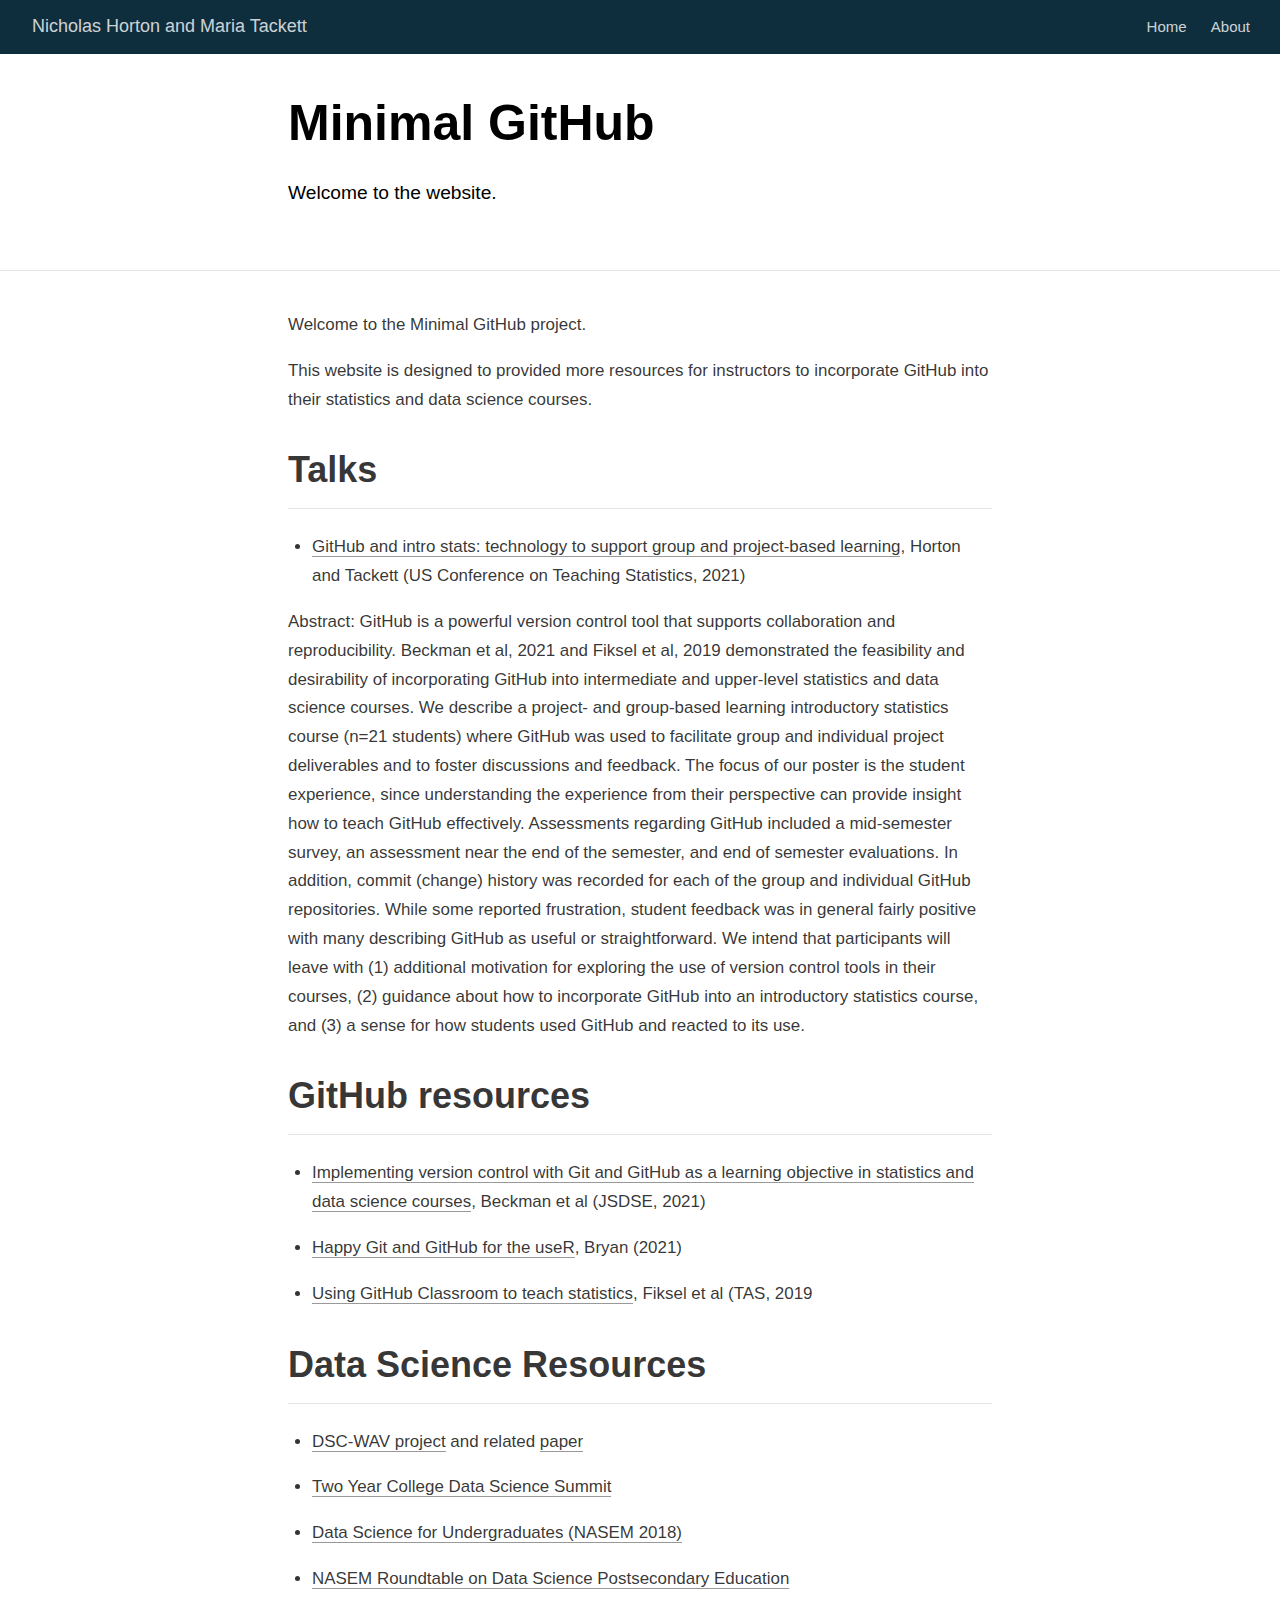
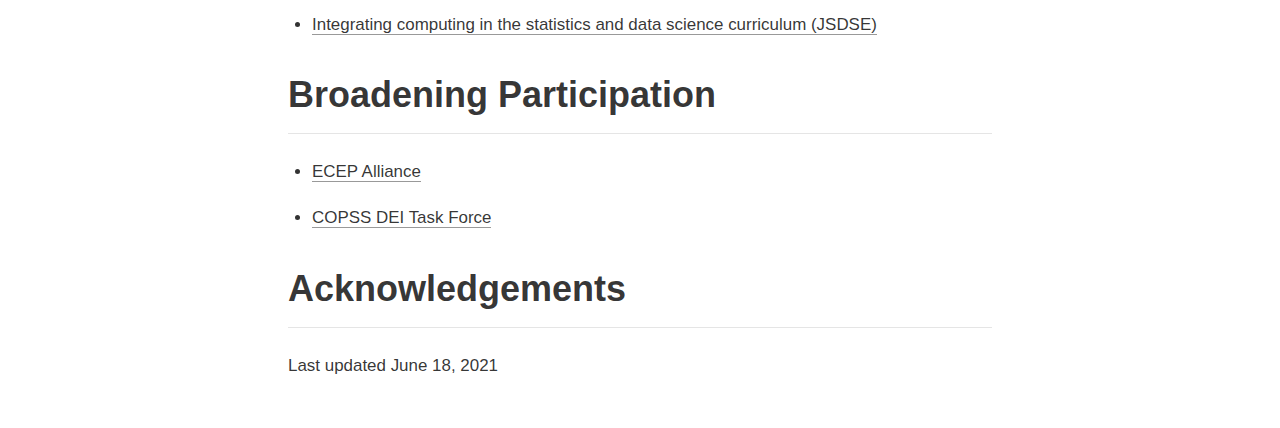
==== docs/index.html @ 3acb41d5 "Adding docs." ====
<!DOCTYPE html>

<html xmlns="http://www.w3.org/1999/xhtml" lang="" xml:lang="">

<head>
  <meta charset="utf-8"/>
  <meta name="viewport" content="width=device-width, initial-scale=1"/>
  <meta http-equiv="X-UA-Compatible" content="IE=Edge,chrome=1"/>
  <meta name="generator" content="distill" />

  <style type="text/css">
  /* Hide doc at startup (prevent jankiness while JS renders/transforms) */
  body {
    visibility: hidden;
  }
  </style>

 <!--radix_placeholder_import_source-->
 <!--/radix_placeholder_import_source-->

<style type="text/css">code{white-space: pre;}</style>
<style type="text/css" data-origin="pandoc">
pre > code.sourceCode { white-space: pre; position: relative; }
pre > code.sourceCode > span { display: inline-block; line-height: 1.25; }
pre > code.sourceCode > span:empty { height: 1.2em; }
code.sourceCode > span { color: inherit; text-decoration: inherit; }
div.sourceCode { margin: 1em 0; }
pre.sourceCode { margin: 0; }
@media screen {
div.sourceCode { overflow: auto; }
}
@media print {
pre > code.sourceCode { white-space: pre-wrap; }
pre > code.sourceCode > span { text-indent: -5em; padding-left: 5em; }
}
pre.numberSource code
  { counter-reset: source-line 0; }
pre.numberSource code > span
  { position: relative; left: -4em; counter-increment: source-line; }
pre.numberSource code > span > a:first-child::before
  { content: counter(source-line);
    position: relative; left: -1em; text-align: right; vertical-align: baseline;
    border: none; display: inline-block;
    -webkit-touch-callout: none; -webkit-user-select: none;
    -khtml-user-select: none; -moz-user-select: none;
    -ms-user-select: none; user-select: none;
    padding: 0 4px; width: 4em;
    color: #aaaaaa;
  }
pre.numberSource { margin-left: 3em; border-left: 1px solid #aaaaaa;  padding-left: 4px; }
div.sourceCode
  {   }
@media screen {
pre > code.sourceCode > span > a:first-child::before { text-decoration: underline; }
}
code span.al { color: #ad0000; } /* Alert */
code span.an { color: #5e5e5e; } /* Annotation */
code span.at { color: #20794d; } /* Attribute */
code span.bn { color: #ad0000; } /* BaseN */
code span.bu { } /* BuiltIn */
code span.cf { color: #007ba5; } /* ControlFlow */
code span.ch { color: #20794d; } /* Char */
code span.cn { color: #8f5902; } /* Constant */
code span.co { color: #5e5e5e; } /* Comment */
code span.cv { color: #5e5e5e; font-style: italic; } /* CommentVar */
code span.do { color: #5e5e5e; font-style: italic; } /* Documentation */
code span.dt { color: #ad0000; } /* DataType */
code span.dv { color: #ad0000; } /* DecVal */
code span.er { color: #ad0000; } /* Error */
code span.ex { } /* Extension */
code span.fl { color: #ad0000; } /* Float */
code span.fu { color: #4758ab; } /* Function */
code span.im { } /* Import */
code span.in { color: #5e5e5e; } /* Information */
code span.kw { color: #007ba5; } /* Keyword */
code span.op { color: #5e5e5e; } /* Operator */
code span.ot { color: #007ba5; } /* Other */
code span.pp { color: #ad0000; } /* Preprocessor */
code span.sc { color: #20794d; } /* SpecialChar */
code span.ss { color: #20794d; } /* SpecialString */
code span.st { color: #20794d; } /* String */
code span.va { color: #111111; } /* Variable */
code span.vs { color: #20794d; } /* VerbatimString */
code span.wa { color: #5e5e5e; font-style: italic; } /* Warning */
</style>

  <!--radix_placeholder_meta_tags-->
  <title>Nicholas Horton and Maria Tackett: Minimal GitHub</title>

  <meta property="description" itemprop="description" content="Welcome to the website."/>



  <!--  https://developers.facebook.com/docs/sharing/webmasters#markup -->
  <meta property="og:title" content="Nicholas Horton and Maria Tackett: Minimal GitHub"/>
  <meta property="og:type" content="article"/>
  <meta property="og:description" content="Welcome to the website."/>
  <meta property="og:locale" content="en_US"/>
  <meta property="og:site_name" content="Nicholas Horton and Maria Tackett"/>

  <!--  https://dev.twitter.com/cards/types/summary -->
  <meta property="twitter:card" content="summary"/>
  <meta property="twitter:title" content="Nicholas Horton and Maria Tackett: Minimal GitHub"/>
  <meta property="twitter:description" content="Welcome to the website."/>

  <!--/radix_placeholder_meta_tags-->
  <!--radix_placeholder_rmarkdown_metadata-->

  <script type="text/json" id="radix-rmarkdown-metadata">
  {"type":"list","attributes":{"names":{"type":"character","attributes":{},"value":["title","description","site"]}},"value":[{"type":"character","attributes":{},"value":["Minimal GitHub"]},{"type":"character","attributes":{},"value":["Welcome to the website.\n"]},{"type":"character","attributes":{},"value":["distill::distill_website"]}]}
  </script>
  <!--/radix_placeholder_rmarkdown_metadata-->
  <!--radix_placeholder_navigation_in_header-->
  <meta name="distill:offset" content=""/>

  <script type="application/javascript">

    window.headroom_prevent_pin = false;

    window.document.addEventListener("DOMContentLoaded", function (event) {

      // initialize headroom for banner
      var header = $('header').get(0);
      var headerHeight = header.offsetHeight;
      var headroom = new Headroom(header, {
        tolerance: 5,
        onPin : function() {
          if (window.headroom_prevent_pin) {
            window.headroom_prevent_pin = false;
            headroom.unpin();
          }
        }
      });
      headroom.init();
      if(window.location.hash)
        headroom.unpin();
      $(header).addClass('headroom--transition');

      // offset scroll location for banner on hash change
      // (see: https://github.com/WickyNilliams/headroom.js/issues/38)
      window.addEventListener("hashchange", function(event) {
        window.scrollTo(0, window.pageYOffset - (headerHeight + 25));
      });

      // responsive menu
      $('.distill-site-header').each(function(i, val) {
        var topnav = $(this);
        var toggle = topnav.find('.nav-toggle');
        toggle.on('click', function() {
          topnav.toggleClass('responsive');
        });
      });

      // nav dropdowns
      $('.nav-dropbtn').click(function(e) {
        $(this).next('.nav-dropdown-content').toggleClass('nav-dropdown-active');
        $(this).parent().siblings('.nav-dropdown')
           .children('.nav-dropdown-content').removeClass('nav-dropdown-active');
      });
      $("body").click(function(e){
        $('.nav-dropdown-content').removeClass('nav-dropdown-active');
      });
      $(".nav-dropdown").click(function(e){
        e.stopPropagation();
      });
    });
  </script>

  <style type="text/css">

  /* Theme (user-documented overrideables for nav appearance) */

  .distill-site-nav {
    color: rgba(255, 255, 255, 0.8);
    background-color: #0F2E3D;
    font-size: 15px;
    font-weight: 300;
  }

  .distill-site-nav a {
    color: inherit;
    text-decoration: none;
  }

  .distill-site-nav a:hover {
    color: white;
  }

  @media print {
    .distill-site-nav {
      display: none;
    }
  }

  .distill-site-header {

  }

  .distill-site-footer {

  }


  /* Site Header */

  .distill-site-header {
    width: 100%;
    box-sizing: border-box;
    z-index: 3;
  }

  .distill-site-header .nav-left {
    display: inline-block;
    margin-left: 8px;
  }

  @media screen and (max-width: 768px) {
    .distill-site-header .nav-left {
      margin-left: 0;
    }
  }


  .distill-site-header .nav-right {
    float: right;
    margin-right: 8px;
  }

  .distill-site-header a,
  .distill-site-header .title {
    display: inline-block;
    text-align: center;
    padding: 14px 10px 14px 10px;
  }

  .distill-site-header .title {
    font-size: 18px;
    min-width: 150px;
  }

  .distill-site-header .logo {
    padding: 0;
  }

  .distill-site-header .logo img {
    display: none;
    max-height: 20px;
    width: auto;
    margin-bottom: -4px;
  }

  .distill-site-header .nav-image img {
    max-height: 18px;
    width: auto;
    display: inline-block;
    margin-bottom: -3px;
  }



  @media screen and (min-width: 1000px) {
    .distill-site-header .logo img {
      display: inline-block;
    }
    .distill-site-header .nav-left {
      margin-left: 20px;
    }
    .distill-site-header .nav-right {
      margin-right: 20px;
    }
    .distill-site-header .title {
      padding-left: 12px;
    }
  }


  .distill-site-header .nav-toggle {
    display: none;
  }

  .nav-dropdown {
    display: inline-block;
    position: relative;
  }

  .nav-dropdown .nav-dropbtn {
    border: none;
    outline: none;
    color: rgba(255, 255, 255, 0.8);
    padding: 16px 10px;
    background-color: transparent;
    font-family: inherit;
    font-size: inherit;
    font-weight: inherit;
    margin: 0;
    margin-top: 1px;
    z-index: 2;
  }

  .nav-dropdown-content {
    display: none;
    position: absolute;
    background-color: white;
    min-width: 200px;
    border: 1px solid rgba(0,0,0,0.15);
    border-radius: 4px;
    box-shadow: 0px 8px 16px 0px rgba(0,0,0,0.1);
    z-index: 1;
    margin-top: 2px;
    white-space: nowrap;
    padding-top: 4px;
    padding-bottom: 4px;
  }

  .nav-dropdown-content hr {
    margin-top: 4px;
    margin-bottom: 4px;
    border: none;
    border-bottom: 1px solid rgba(0, 0, 0, 0.1);
  }

  .nav-dropdown-active {
    display: block;
  }

  .nav-dropdown-content a, .nav-dropdown-content .nav-dropdown-header {
    color: black;
    padding: 6px 24px;
    text-decoration: none;
    display: block;
    text-align: left;
  }

  .nav-dropdown-content .nav-dropdown-header {
    display: block;
    padding: 5px 24px;
    padding-bottom: 0;
    text-transform: uppercase;
    font-size: 14px;
    color: #999999;
    white-space: nowrap;
  }

  .nav-dropdown:hover .nav-dropbtn {
    color: white;
  }

  .nav-dropdown-content a:hover {
    background-color: #ddd;
    color: black;
  }

  .nav-right .nav-dropdown-content {
    margin-left: -45%;
    right: 0;
  }

  @media screen and (max-width: 768px) {
    .distill-site-header a, .distill-site-header .nav-dropdown  {display: none;}
    .distill-site-header a.nav-toggle {
      float: right;
      display: block;
    }
    .distill-site-header .title {
      margin-left: 0;
    }
    .distill-site-header .nav-right {
      margin-right: 0;
    }
    .distill-site-header {
      overflow: hidden;
    }
    .nav-right .nav-dropdown-content {
      margin-left: 0;
    }
  }


  @media screen and (max-width: 768px) {
    .distill-site-header.responsive {position: relative; min-height: 500px; }
    .distill-site-header.responsive a.nav-toggle {
      position: absolute;
      right: 0;
      top: 0;
    }
    .distill-site-header.responsive a,
    .distill-site-header.responsive .nav-dropdown {
      display: block;
      text-align: left;
    }
    .distill-site-header.responsive .nav-left,
    .distill-site-header.responsive .nav-right {
      width: 100%;
    }
    .distill-site-header.responsive .nav-dropdown {float: none;}
    .distill-site-header.responsive .nav-dropdown-content {position: relative;}
    .distill-site-header.responsive .nav-dropdown .nav-dropbtn {
      display: block;
      width: 100%;
      text-align: left;
    }
  }

  /* Site Footer */

  .distill-site-footer {
    width: 100%;
    overflow: hidden;
    box-sizing: border-box;
    z-index: 3;
    margin-top: 30px;
    padding-top: 30px;
    padding-bottom: 30px;
    text-align: center;
  }

  /* Headroom */

  d-title {
    padding-top: 6rem;
  }

  @media print {
    d-title {
      padding-top: 4rem;
    }
  }

  .headroom {
    z-index: 1000;
    position: fixed;
    top: 0;
    left: 0;
    right: 0;
  }

  .headroom--transition {
    transition: all .4s ease-in-out;
  }

  .headroom--unpinned {
    top: -100px;
  }

  .headroom--pinned {
    top: 0;
  }

  /* adjust viewport for navbar height */
  /* helps vertically center bootstrap (non-distill) content */
  .min-vh-100 {
    min-height: calc(100vh - 100px) !important;
  }

  </style>

  <script src="site_libs/jquery-1.11.3/jquery.min.js"></script>
  <link href="site_libs/font-awesome-5.1.0/css/all.css" rel="stylesheet"/>
  <link href="site_libs/font-awesome-5.1.0/css/v4-shims.css" rel="stylesheet"/>
  <script src="site_libs/headroom-0.9.4/headroom.min.js"></script>
  <script src="site_libs/autocomplete-0.37.1/autocomplete.min.js"></script>
  <script src="site_libs/fuse-6.4.1/fuse.min.js"></script>

  <script type="application/javascript">

  function getMeta(metaName) {
    var metas = document.getElementsByTagName('meta');
    for (let i = 0; i < metas.length; i++) {
      if (metas[i].getAttribute('name') === metaName) {
        return metas[i].getAttribute('content');
      }
    }
    return '';
  }

  function offsetURL(url) {
    var offset = getMeta('distill:offset');
    return offset ? offset + '/' + url : url;
  }

  function createFuseIndex() {

    // create fuse index
    var options = {
      keys: [
        { name: 'title', weight: 20 },
        { name: 'categories', weight: 15 },
        { name: 'description', weight: 10 },
        { name: 'contents', weight: 5 },
      ],
      ignoreLocation: true,
      threshold: 0
    };
    var fuse = new window.Fuse([], options);

    // fetch the main search.json
    return fetch(offsetURL('search.json'))
      .then(function(response) {
        if (response.status == 200) {
          return response.json().then(function(json) {
            // index main articles
            json.articles.forEach(function(article) {
              fuse.add(article);
            });
            // download collections and index their articles
            return Promise.all(json.collections.map(function(collection) {
              return fetch(offsetURL(collection)).then(function(response) {
                if (response.status === 200) {
                  return response.json().then(function(articles) {
                    articles.forEach(function(article) {
                      fuse.add(article);
                    });
                  })
                } else {
                  return Promise.reject(
                    new Error('Unexpected status from search index request: ' +
                              response.status)
                  );
                }
              });
            })).then(function() {
              return fuse;
            });
          });

        } else {
          return Promise.reject(
            new Error('Unexpected status from search index request: ' +
                        response.status)
          );
        }
      });
  }

  window.document.addEventListener("DOMContentLoaded", function (event) {

    // get search element (bail if we don't have one)
    var searchEl = window.document.getElementById('distill-search');
    if (!searchEl)
      return;

    createFuseIndex()
      .then(function(fuse) {

        // make search box visible
        searchEl.classList.remove('hidden');

        // initialize autocomplete
        var options = {
          autoselect: true,
          hint: false,
          minLength: 2,
        };
        window.autocomplete(searchEl, options, [{
          source: function(query, callback) {
            const searchOptions = {
              isCaseSensitive: false,
              shouldSort: true,
              minMatchCharLength: 2,
              limit: 10,
            };
            var results = fuse.search(query, searchOptions);
            callback(results
              .map(function(result) { return result.item; })
            );
          },
          templates: {
            suggestion: function(suggestion) {
              var img = suggestion.preview && Object.keys(suggestion.preview).length > 0
                ? `<img src="${offsetURL(suggestion.preview)}"</img>`
                : '';
              var html = `
                <div class="search-item">
                  <h3>${suggestion.title}</h3>
                  <div class="search-item-description">
                    ${suggestion.description || ''}
                  </div>
                  <div class="search-item-preview">
                    ${img}
                  </div>
                </div>
              `;
              return html;
            }
          }
        }]).on('autocomplete:selected', function(event, suggestion) {
          window.location.href = offsetURL(suggestion.path);
        });
        // remove inline display style on autocompleter (we want to
        // manage responsive display via css)
        $('.algolia-autocomplete').css("display", "");
      })
      .catch(function(error) {
        console.log(error);
      });

  });

  </script>

  <style type="text/css">

  .nav-search {
    font-size: x-small;
  }

  /* Algolioa Autocomplete */

  .algolia-autocomplete {
    display: inline-block;
    margin-left: 10px;
    vertical-align: sub;
    background-color: white;
    color: black;
    padding: 6px;
    padding-top: 8px;
    padding-bottom: 0;
    border-radius: 6px;
    border: 1px #0F2E3D solid;
    width: 180px;
  }


  @media screen and (max-width: 768px) {
    .distill-site-nav .algolia-autocomplete {
      display: none;
      visibility: hidden;
    }
    .distill-site-nav.responsive .algolia-autocomplete {
      display: inline-block;
      visibility: visible;
    }
    .distill-site-nav.responsive .algolia-autocomplete .aa-dropdown-menu {
      margin-left: 0;
      width: 400px;
      max-height: 400px;
    }
  }

  .algolia-autocomplete .aa-input, .algolia-autocomplete .aa-hint {
    width: 90%;
    outline: none;
    border: none;
  }

  .algolia-autocomplete .aa-hint {
    color: #999;
  }
  .algolia-autocomplete .aa-dropdown-menu {
    width: 550px;
    max-height: 70vh;
    overflow-x: visible;
    overflow-y: scroll;
    padding: 5px;
    margin-top: 3px;
    margin-left: -150px;
    background-color: #fff;
    border-radius: 5px;
    border: 1px solid #999;
    border-top: none;
  }

  .algolia-autocomplete .aa-dropdown-menu .aa-suggestion {
    cursor: pointer;
    padding: 5px 4px;
    border-bottom: 1px solid #eee;
  }

  .algolia-autocomplete .aa-dropdown-menu .aa-suggestion:last-of-type {
    border-bottom: none;
    margin-bottom: 2px;
  }

  .algolia-autocomplete .aa-dropdown-menu .aa-suggestion .search-item {
    overflow: hidden;
    font-size: 0.8em;
    line-height: 1.4em;
  }

  .algolia-autocomplete .aa-dropdown-menu .aa-suggestion .search-item h3 {
    font-size: 1rem;
    margin-block-start: 0;
    margin-block-end: 5px;
  }

  .algolia-autocomplete .aa-dropdown-menu .aa-suggestion .search-item-description {
    display: inline-block;
    overflow: hidden;
    height: 2.8em;
    width: 80%;
    margin-right: 4%;
  }

  .algolia-autocomplete .aa-dropdown-menu .aa-suggestion .search-item-preview {
    display: inline-block;
    width: 15%;
  }

  .algolia-autocomplete .aa-dropdown-menu .aa-suggestion .search-item-preview img {
    height: 3em;
    width: auto;
    display: none;
  }

  .algolia-autocomplete .aa-dropdown-menu .aa-suggestion .search-item-preview img[src] {
    display: initial;
  }

  .algolia-autocomplete .aa-dropdown-menu .aa-suggestion.aa-cursor {
    background-color: #eee;
  }
  .algolia-autocomplete .aa-dropdown-menu .aa-suggestion em {
    font-weight: bold;
    font-style: normal;
  }

  </style>


  <!--/radix_placeholder_navigation_in_header-->
  <!--radix_placeholder_distill-->

  <style type="text/css">

  body {
    background-color: white;
  }

  .pandoc-table {
    width: 100%;
  }

  .pandoc-table>caption {
    margin-bottom: 10px;
  }

  .pandoc-table th:not([align]) {
    text-align: left;
  }

  .pagedtable-footer {
    font-size: 15px;
  }

  d-byline .byline {
    grid-template-columns: 2fr 2fr;
  }

  d-byline .byline h3 {
    margin-block-start: 1.5em;
  }

  d-byline .byline .authors-affiliations h3 {
    margin-block-start: 0.5em;
  }

  .authors-affiliations .orcid-id {
    width: 16px;
    height:16px;
    margin-left: 4px;
    margin-right: 4px;
    vertical-align: middle;
    padding-bottom: 2px;
  }

  d-title .dt-tags {
    margin-top: 1em;
    grid-column: text;
  }

  .dt-tags .dt-tag {
    text-decoration: none;
    display: inline-block;
    color: rgba(0,0,0,0.6);
    padding: 0em 0.4em;
    margin-right: 0.5em;
    margin-bottom: 0.4em;
    font-size: 70%;
    border: 1px solid rgba(0,0,0,0.2);
    border-radius: 3px;
    text-transform: uppercase;
    font-weight: 500;
  }

  d-article table.gt_table td,
  d-article table.gt_table th {
    border-bottom: none;
  }

  .html-widget {
    margin-bottom: 2.0em;
  }

  .l-screen-inset {
    padding-right: 16px;
  }

  .l-screen .caption {
    margin-left: 10px;
  }

  .shaded {
    background: rgb(247, 247, 247);
    padding-top: 20px;
    padding-bottom: 20px;
    border-top: 1px solid rgba(0, 0, 0, 0.1);
    border-bottom: 1px solid rgba(0, 0, 0, 0.1);
  }

  .shaded .html-widget {
    margin-bottom: 0;
    border: 1px solid rgba(0, 0, 0, 0.1);
  }

  .shaded .shaded-content {
    background: white;
  }

  .text-output {
    margin-top: 0;
    line-height: 1.5em;
  }

  .hidden {
    display: none !important;
  }

  d-article {
    padding-top: 2.5rem;
    padding-bottom: 30px;
  }

  d-appendix {
    padding-top: 30px;
  }

  d-article>p>img {
    width: 100%;
  }

  d-article h2 {
    margin: 1rem 0 1.5rem 0;
  }

  d-article h3 {
    margin-top: 1.5rem;
  }

  d-article iframe {
    border: 1px solid rgba(0, 0, 0, 0.1);
    margin-bottom: 2.0em;
    width: 100%;
  }

  /* Tweak code blocks */

  d-article div.sourceCode code,
  d-article pre code {
    font-family: Consolas, Monaco, 'Andale Mono', 'Ubuntu Mono', monospace;
  }

  d-article pre,
  d-article div.sourceCode,
  d-article div.sourceCode pre {
    overflow: auto;
  }

  d-article div.sourceCode {
    background-color: white;
  }

  d-article div.sourceCode pre {
    padding-left: 10px;
    font-size: 12px;
    border-left: 2px solid rgba(0,0,0,0.1);
  }

  d-article pre {
    font-size: 12px;
    color: black;
    background: none;
    margin-top: 0;
    text-align: left;
    white-space: pre;
    word-spacing: normal;
    word-break: normal;
    word-wrap: normal;
    line-height: 1.5;

    -moz-tab-size: 4;
    -o-tab-size: 4;
    tab-size: 4;

    -webkit-hyphens: none;
    -moz-hyphens: none;
    -ms-hyphens: none;
    hyphens: none;
  }

  d-article pre a {
    border-bottom: none;
  }

  d-article pre a:hover {
    border-bottom: none;
    text-decoration: underline;
  }

  d-article details {
    grid-column: text;
    margin-bottom: 0.8em;
  }

  @media(min-width: 768px) {

  d-article pre,
  d-article div.sourceCode,
  d-article div.sourceCode pre {
    overflow: visible !important;
  }

  d-article div.sourceCode pre {
    padding-left: 18px;
    font-size: 14px;
  }

  d-article pre {
    font-size: 14px;
  }

  }

  figure img.external {
    background: white;
    border: 1px solid rgba(0, 0, 0, 0.1);
    box-shadow: 0 1px 8px rgba(0, 0, 0, 0.1);
    padding: 18px;
    box-sizing: border-box;
  }

  /* CSS for d-contents */

  .d-contents {
    grid-column: text;
    color: rgba(0,0,0,0.8);
    font-size: 0.9em;
    padding-bottom: 1em;
    margin-bottom: 1em;
    padding-bottom: 0.5em;
    margin-bottom: 1em;
    padding-left: 0.25em;
    justify-self: start;
  }

  @media(min-width: 1000px) {
    .d-contents.d-contents-float {
      height: 0;
      grid-column-start: 1;
      grid-column-end: 4;
      justify-self: center;
      padding-right: 3em;
      padding-left: 2em;
    }
  }

  .d-contents nav h3 {
    font-size: 18px;
    margin-top: 0;
    margin-bottom: 1em;
  }

  .d-contents li {
    list-style-type: none
  }

  .d-contents nav > ul {
    padding-left: 0;
  }

  .d-contents ul {
    padding-left: 1em
  }

  .d-contents nav ul li {
    margin-top: 0.6em;
    margin-bottom: 0.2em;
  }

  .d-contents nav a {
    font-size: 13px;
    border-bottom: none;
    text-decoration: none
    color: rgba(0, 0, 0, 0.8);
  }

  .d-contents nav a:hover {
    text-decoration: underline solid rgba(0, 0, 0, 0.6)
  }

  .d-contents nav > ul > li > a {
    font-weight: 600;
  }

  .d-contents nav > ul > li > ul {
    font-weight: inherit;
  }

  .d-contents nav > ul > li > ul > li {
    margin-top: 0.2em;
  }


  .d-contents nav ul {
    margin-top: 0;
    margin-bottom: 0.25em;
  }

  .d-article-with-toc h2:nth-child(2) {
    margin-top: 0;
  }


  /* Figure */

  .figure {
    position: relative;
    margin-bottom: 2.5em;
    margin-top: 1.5em;
  }

  .figure img {
    width: 100%;
  }

  .figure .caption {
    color: rgba(0, 0, 0, 0.6);
    font-size: 12px;
    line-height: 1.5em;
  }

  .figure img.external {
    background: white;
    border: 1px solid rgba(0, 0, 0, 0.1);
    box-shadow: 0 1px 8px rgba(0, 0, 0, 0.1);
    padding: 18px;
    box-sizing: border-box;
  }

  .figure .caption a {
    color: rgba(0, 0, 0, 0.6);
  }

  .figure .caption b,
  .figure .caption strong, {
    font-weight: 600;
    color: rgba(0, 0, 0, 1.0);
  }

  /* Citations */

  d-article .citation {
    color: inherit;
    cursor: inherit;
  }

  div.hanging-indent{
    margin-left: 1em; text-indent: -1em;
  }

  /* Citation hover box */

  .tippy-box[data-theme~=light-border] {
    background-color: rgba(250, 250, 250, 0.95);
  }

  .tippy-content > p {
    margin-bottom: 0;
    padding: 2px;
  }


  /* Tweak 1000px media break to show more text */

  @media(min-width: 1000px) {
    .base-grid,
    distill-header,
    d-title,
    d-abstract,
    d-article,
    d-appendix,
    distill-appendix,
    d-byline,
    d-footnote-list,
    d-citation-list,
    distill-footer {
      grid-template-columns: [screen-start] 1fr [page-start kicker-start] 80px [middle-start] 50px [text-start kicker-end] 65px 65px 65px 65px 65px 65px 65px 65px [text-end gutter-start] 65px [middle-end] 65px [page-end gutter-end] 1fr [screen-end];
      grid-column-gap: 16px;
    }

    .grid {
      grid-column-gap: 16px;
    }

    d-article {
      font-size: 1.06rem;
      line-height: 1.7em;
    }
    figure .caption, .figure .caption, figure figcaption {
      font-size: 13px;
    }
  }

  @media(min-width: 1180px) {
    .base-grid,
    distill-header,
    d-title,
    d-abstract,
    d-article,
    d-appendix,
    distill-appendix,
    d-byline,
    d-footnote-list,
    d-citation-list,
    distill-footer {
      grid-template-columns: [screen-start] 1fr [page-start kicker-start] 60px [middle-start] 60px [text-start kicker-end] 60px 60px 60px 60px 60px 60px 60px 60px [text-end gutter-start] 60px [middle-end] 60px [page-end gutter-end] 1fr [screen-end];
      grid-column-gap: 32px;
    }

    .grid {
      grid-column-gap: 32px;
    }
  }


  /* Get the citation styles for the appendix (not auto-injected on render since
     we do our own rendering of the citation appendix) */

  d-appendix .citation-appendix,
  .d-appendix .citation-appendix {
    font-size: 11px;
    line-height: 15px;
    border-left: 1px solid rgba(0, 0, 0, 0.1);
    padding-left: 18px;
    border: 1px solid rgba(0,0,0,0.1);
    background: rgba(0, 0, 0, 0.02);
    padding: 10px 18px;
    border-radius: 3px;
    color: rgba(150, 150, 150, 1);
    overflow: hidden;
    margin-top: -12px;
    white-space: pre-wrap;
    word-wrap: break-word;
  }

  /* Include appendix styles here so they can be overridden */

  d-appendix {
    contain: layout style;
    font-size: 0.8em;
    line-height: 1.7em;
    margin-top: 60px;
    margin-bottom: 0;
    border-top: 1px solid rgba(0, 0, 0, 0.1);
    color: rgba(0,0,0,0.5);
    padding-top: 60px;
    padding-bottom: 48px;
  }

  d-appendix h3 {
    grid-column: page-start / text-start;
    font-size: 15px;
    font-weight: 500;
    margin-top: 1em;
    margin-bottom: 0;
    color: rgba(0,0,0,0.65);
  }

  d-appendix h3 + * {
    margin-top: 1em;
  }

  d-appendix ol {
    padding: 0 0 0 15px;
  }

  @media (min-width: 768px) {
    d-appendix ol {
      padding: 0 0 0 30px;
      margin-left: -30px;
    }
  }

  d-appendix li {
    margin-bottom: 1em;
  }

  d-appendix a {
    color: rgba(0, 0, 0, 0.6);
  }

  d-appendix > * {
    grid-column: text;
  }

  d-appendix > d-footnote-list,
  d-appendix > d-citation-list,
  d-appendix > distill-appendix {
    grid-column: screen;
  }

  /* Include footnote styles here so they can be overridden */

  d-footnote-list {
    contain: layout style;
  }

  d-footnote-list > * {
    grid-column: text;
  }

  d-footnote-list a.footnote-backlink {
    color: rgba(0,0,0,0.3);
    padding-left: 0.5em;
  }



  /* Anchor.js */

  .anchorjs-link {
    /*transition: all .25s linear; */
    text-decoration: none;
    border-bottom: none;
  }
  *:hover > .anchorjs-link {
    margin-left: -1.125em !important;
    text-decoration: none;
    border-bottom: none;
  }

  /* Social footer */

  .social_footer {
    margin-top: 30px;
    margin-bottom: 0;
    color: rgba(0,0,0,0.67);
  }

  .disqus-comments {
    margin-right: 30px;
  }

  .disqus-comment-count {
    border-bottom: 1px solid rgba(0, 0, 0, 0.4);
    cursor: pointer;
  }

  #disqus_thread {
    margin-top: 30px;
  }

  .article-sharing a {
    border-bottom: none;
    margin-right: 8px;
  }

  .article-sharing a:hover {
    border-bottom: none;
  }

  .sidebar-section.subscribe {
    font-size: 12px;
    line-height: 1.6em;
  }

  .subscribe p {
    margin-bottom: 0.5em;
  }


  .article-footer .subscribe {
    font-size: 15px;
    margin-top: 45px;
  }


  .sidebar-section.custom {
    font-size: 12px;
    line-height: 1.6em;
  }

  .custom p {
    margin-bottom: 0.5em;
  }

  /* Styles for listing layout (hide title) */
  .layout-listing d-title, .layout-listing .d-title {
    display: none;
  }

  /* Styles for posts lists (not auto-injected) */


  .posts-with-sidebar {
    padding-left: 45px;
    padding-right: 45px;
  }

  .posts-list .description h2,
  .posts-list .description p {
    font-family: -apple-system, BlinkMacSystemFont, "Segoe UI", Roboto, Oxygen, Ubuntu, Cantarell, "Fira Sans", "Droid Sans", "Helvetica Neue", Arial, sans-serif;
  }

  .posts-list .description h2 {
    font-weight: 700;
    border-bottom: none;
    padding-bottom: 0;
  }

  .posts-list h2.post-tag {
    border-bottom: 1px solid rgba(0, 0, 0, 0.2);
    padding-bottom: 12px;
  }
  .posts-list {
    margin-top: 60px;
    margin-bottom: 24px;
  }

  .posts-list .post-preview {
    text-decoration: none;
    overflow: hidden;
    display: block;
    border-bottom: 1px solid rgba(0, 0, 0, 0.1);
    padding: 24px 0;
  }

  .post-preview-last {
    border-bottom: none !important;
  }

  .posts-list .posts-list-caption {
    grid-column: screen;
    font-weight: 400;
  }

  .posts-list .post-preview h2 {
    margin: 0 0 6px 0;
    line-height: 1.2em;
    font-style: normal;
    font-size: 24px;
  }

  .posts-list .post-preview p {
    margin: 0 0 12px 0;
    line-height: 1.4em;
    font-size: 16px;
  }

  .posts-list .post-preview .thumbnail {
    box-sizing: border-box;
    margin-bottom: 24px;
    position: relative;
    max-width: 500px;
  }
  .posts-list .post-preview img {
    width: 100%;
    display: block;
  }

  .posts-list .metadata {
    font-size: 12px;
    line-height: 1.4em;
    margin-bottom: 18px;
  }

  .posts-list .metadata > * {
    display: inline-block;
  }

  .posts-list .metadata .publishedDate {
    margin-right: 2em;
  }

  .posts-list .metadata .dt-authors {
    display: block;
    margin-top: 0.3em;
    margin-right: 2em;
  }

  .posts-list .dt-tags {
    display: block;
    line-height: 1em;
  }

  .posts-list .dt-tags .dt-tag {
    display: inline-block;
    color: rgba(0,0,0,0.6);
    padding: 0.3em 0.4em;
    margin-right: 0.2em;
    margin-bottom: 0.4em;
    font-size: 60%;
    border: 1px solid rgba(0,0,0,0.2);
    border-radius: 3px;
    text-transform: uppercase;
    font-weight: 500;
  }

  .posts-list img {
    opacity: 1;
  }

  .posts-list img[data-src] {
    opacity: 0;
  }

  .posts-more {
    clear: both;
  }


  .posts-sidebar {
    font-size: 16px;
  }

  .posts-sidebar h3 {
    font-size: 16px;
    margin-top: 0;
    margin-bottom: 0.5em;
    font-weight: 400;
    text-transform: uppercase;
  }

  .sidebar-section {
    margin-bottom: 30px;
  }

  .categories ul {
    list-style-type: none;
    margin: 0;
    padding: 0;
  }

  .categories li {
    color: rgba(0, 0, 0, 0.8);
    margin-bottom: 0;
  }

  .categories li>a {
    border-bottom: none;
  }

  .categories li>a:hover {
    border-bottom: 1px solid rgba(0, 0, 0, 0.4);
  }

  .categories .active {
    font-weight: 600;
  }

  .categories .category-count {
    color: rgba(0, 0, 0, 0.4);
  }


  @media(min-width: 768px) {
    .posts-list .post-preview h2 {
      font-size: 26px;
    }
    .posts-list .post-preview .thumbnail {
      float: right;
      width: 30%;
      margin-bottom: 0;
    }
    .posts-list .post-preview .description {
      float: left;
      width: 45%;
    }
    .posts-list .post-preview .metadata {
      float: left;
      width: 20%;
      margin-top: 8px;
    }
    .posts-list .post-preview p {
      margin: 0 0 12px 0;
      line-height: 1.5em;
      font-size: 16px;
    }
    .posts-with-sidebar .posts-list {
      float: left;
      width: 75%;
    }
    .posts-with-sidebar .posts-sidebar {
      float: right;
      width: 20%;
      margin-top: 60px;
      padding-top: 24px;
      padding-bottom: 24px;
    }
  }


  /* Improve display for browsers without grid (IE/Edge <= 15) */

  .downlevel {
    line-height: 1.6em;
    font-family: -apple-system, BlinkMacSystemFont, "Segoe UI", Roboto, Oxygen, Ubuntu, Cantarell, "Fira Sans", "Droid Sans", "Helvetica Neue", Arial, sans-serif;
    margin: 0;
  }

  .downlevel .d-title {
    padding-top: 6rem;
    padding-bottom: 1.5rem;
  }

  .downlevel .d-title h1 {
    font-size: 50px;
    font-weight: 700;
    line-height: 1.1em;
    margin: 0 0 0.5rem;
  }

  .downlevel .d-title p {
    font-weight: 300;
    font-size: 1.2rem;
    line-height: 1.55em;
    margin-top: 0;
  }

  .downlevel .d-byline {
    padding-top: 0.8em;
    padding-bottom: 0.8em;
    font-size: 0.8rem;
    line-height: 1.8em;
  }

  .downlevel .section-separator {
    border: none;
    border-top: 1px solid rgba(0, 0, 0, 0.1);
  }

  .downlevel .d-article {
    font-size: 1.06rem;
    line-height: 1.7em;
    padding-top: 1rem;
    padding-bottom: 2rem;
  }


  .downlevel .d-appendix {
    padding-left: 0;
    padding-right: 0;
    max-width: none;
    font-size: 0.8em;
    line-height: 1.7em;
    margin-bottom: 0;
    color: rgba(0,0,0,0.5);
    padding-top: 40px;
    padding-bottom: 48px;
  }

  .downlevel .footnotes ol {
    padding-left: 13px;
  }

  .downlevel .base-grid,
  .downlevel .distill-header,
  .downlevel .d-title,
  .downlevel .d-abstract,
  .downlevel .d-article,
  .downlevel .d-appendix,
  .downlevel .distill-appendix,
  .downlevel .d-byline,
  .downlevel .d-footnote-list,
  .downlevel .d-citation-list,
  .downlevel .distill-footer,
  .downlevel .appendix-bottom,
  .downlevel .posts-container {
    padding-left: 40px;
    padding-right: 40px;
  }

  @media(min-width: 768px) {
    .downlevel .base-grid,
    .downlevel .distill-header,
    .downlevel .d-title,
    .downlevel .d-abstract,
    .downlevel .d-article,
    .downlevel .d-appendix,
    .downlevel .distill-appendix,
    .downlevel .d-byline,
    .downlevel .d-footnote-list,
    .downlevel .d-citation-list,
    .downlevel .distill-footer,
    .downlevel .appendix-bottom,
    .downlevel .posts-container {
    padding-left: 150px;
    padding-right: 150px;
    max-width: 900px;
  }
  }

  .downlevel pre code {
    display: block;
    border-left: 2px solid rgba(0, 0, 0, .1);
    padding: 0 0 0 20px;
    font-size: 14px;
  }

  .downlevel code, .downlevel pre {
    color: black;
    background: none;
    font-family: Consolas, Monaco, 'Andale Mono', 'Ubuntu Mono', monospace;
    text-align: left;
    white-space: pre;
    word-spacing: normal;
    word-break: normal;
    word-wrap: normal;
    line-height: 1.5;

    -moz-tab-size: 4;
    -o-tab-size: 4;
    tab-size: 4;

    -webkit-hyphens: none;
    -moz-hyphens: none;
    -ms-hyphens: none;
    hyphens: none;
  }

  .downlevel .posts-list .post-preview {
    color: inherit;
  }



  </style>

  <script type="application/javascript">

  function is_downlevel_browser() {
    if (bowser.isUnsupportedBrowser({ msie: "12", msedge: "16"},
                                   window.navigator.userAgent)) {
      return true;
    } else {
      return window.load_distill_framework === undefined;
    }
  }

  // show body when load is complete
  function on_load_complete() {

    // add anchors
    if (window.anchors) {
      window.anchors.options.placement = 'left';
      window.anchors.add('d-article > h2, d-article > h3, d-article > h4, d-article > h5');
    }


    // set body to visible
    document.body.style.visibility = 'visible';

    // force redraw for leaflet widgets
    if (window.HTMLWidgets) {
      var maps = window.HTMLWidgets.findAll(".leaflet");
      $.each(maps, function(i, el) {
        var map = this.getMap();
        map.invalidateSize();
        map.eachLayer(function(layer) {
          if (layer instanceof L.TileLayer)
            layer.redraw();
        });
      });
    }

    // trigger 'shown' so htmlwidgets resize
    $('d-article').trigger('shown');
  }

  function init_distill() {

    init_common();

    // create front matter
    var front_matter = $('<d-front-matter></d-front-matter>');
    $('#distill-front-matter').wrap(front_matter);

    // create d-title
    $('.d-title').changeElementType('d-title');

    // create d-byline
    var byline = $('<d-byline></d-byline>');
    $('.d-byline').replaceWith(byline);

    // create d-article
    var article = $('<d-article></d-article>');
    $('.d-article').wrap(article).children().unwrap();

    // move posts container into article
    $('.posts-container').appendTo($('d-article'));

    // create d-appendix
    $('.d-appendix').changeElementType('d-appendix');

    // flag indicating that we have appendix items
    var appendix = $('.appendix-bottom').children('h3').length > 0;

    // replace footnotes with <d-footnote>
    $('.footnote-ref').each(function(i, val) {
      appendix = true;
      var href = $(this).attr('href');
      var id = href.replace('#', '');
      var fn = $('#' + id);
      var fn_p = $('#' + id + '>p');
      fn_p.find('.footnote-back').remove();
      var text = fn_p.html();
      var dtfn = $('<d-footnote></d-footnote>');
      dtfn.html(text);
      $(this).replaceWith(dtfn);
    });
    // remove footnotes
    $('.footnotes').remove();

    // move refs into #references-listing
    $('#references-listing').replaceWith($('#refs'));

    $('h1.appendix, h2.appendix').each(function(i, val) {
      $(this).changeElementType('h3');
    });
    $('h3.appendix').each(function(i, val) {
      var id = $(this).attr('id');
      $('.d-contents a[href="#' + id + '"]').parent().remove();
      appendix = true;
      $(this).nextUntil($('h1, h2, h3')).addBack().appendTo($('d-appendix'));
    });

    // show d-appendix if we have appendix content
    $("d-appendix").css('display', appendix ? 'grid' : 'none');

    // localize layout chunks to just output
    $('.layout-chunk').each(function(i, val) {

      // capture layout
      var layout = $(this).attr('data-layout');

      // apply layout to markdown level block elements
      var elements = $(this).children().not('details, div.sourceCode, pre, script');
      elements.each(function(i, el) {
        var layout_div = $('<div class="' + layout + '"></div>');
        if (layout_div.hasClass('shaded')) {
          var shaded_content = $('<div class="shaded-content"></div>');
          $(this).wrap(shaded_content);
          $(this).parent().wrap(layout_div);
        } else {
          $(this).wrap(layout_div);
        }
      });


      // unwrap the layout-chunk div
      $(this).children().unwrap();
    });

    // remove code block used to force  highlighting css
    $('.distill-force-highlighting-css').parent().remove();

    // remove empty line numbers inserted by pandoc when using a
    // custom syntax highlighting theme
    $('code.sourceCode a:empty').remove();

    // load distill framework
    load_distill_framework();

    // wait for window.distillRunlevel == 4 to do post processing
    function distill_post_process() {

      if (!window.distillRunlevel || window.distillRunlevel < 4)
        return;

      // hide author/affiliations entirely if we have no authors
      var front_matter = JSON.parse($("#distill-front-matter").html());
      var have_authors = front_matter.authors && front_matter.authors.length > 0;
      if (!have_authors)
        $('d-byline').addClass('hidden');

      // article with toc class
      $('.d-contents').parent().addClass('d-article-with-toc');

      // strip links that point to #
      $('.authors-affiliations').find('a[href="#"]').removeAttr('href');

      // add orcid ids
      $('.authors-affiliations').find('.author').each(function(i, el) {
        var orcid_id = front_matter.authors[i].orcidID;
        if (orcid_id) {
          var a = $('<a></a>');
          a.attr('href', 'https://orcid.org/' + orcid_id);
          var img = $('<img></img>');
          img.addClass('orcid-id');
          img.attr('alt', 'ORCID ID');
          img.attr('src','[data-uri]');
          a.append(img);
          $(this).append(a);
        }
      });

      // hide elements of author/affiliations grid that have no value
      function hide_byline_column(caption) {
        $('d-byline').find('h3:contains("' + caption + '")').parent().css('visibility', 'hidden');
      }

      // affiliations
      var have_affiliations = false;
      for (var i = 0; i<front_matter.authors.length; ++i) {
        var author = front_matter.authors[i];
        if (author.affiliation !== "&nbsp;") {
          have_affiliations = true;
          break;
        }
      }
      if (!have_affiliations)
        $('d-byline').find('h3:contains("Affiliations")').css('visibility', 'hidden');

      // published date
      if (!front_matter.publishedDate)
        hide_byline_column("Published");

      // document object identifier
      var doi = $('d-byline').find('h3:contains("DOI")');
      var doi_p = doi.next().empty();
      if (!front_matter.doi) {
        // if we have a citation and valid citationText then link to that
        if ($('#citation').length > 0 && front_matter.citationText) {
          doi.html('Citation');
          $('<a href="#citation"></a>')
            .text(front_matter.citationText)
            .appendTo(doi_p);
        } else {
          hide_byline_column("DOI");
        }
      } else {
        $('<a></a>')
           .attr('href', "https://doi.org/" + front_matter.doi)
           .html(front_matter.doi)
           .appendTo(doi_p);
      }

       // change plural form of authors/affiliations
      if (front_matter.authors.length === 1) {
        var grid = $('.authors-affiliations');
        grid.children('h3:contains("Authors")').text('Author');
        grid.children('h3:contains("Affiliations")').text('Affiliation');
      }

      // remove d-appendix and d-footnote-list local styles
      $('d-appendix > style:first-child').remove();
      $('d-footnote-list > style:first-child').remove();

      // move appendix-bottom entries to the bottom
      $('.appendix-bottom').appendTo('d-appendix').children().unwrap();
      $('.appendix-bottom').remove();

      // hoverable references
      $('span.citation[data-cites]').each(function() {
        var refHtml = $('#ref-' + $(this).attr('data-cites')).html();
        window.tippy(this, {
          allowHTML: true,
          content: refHtml,
          maxWidth: 500,
          interactive: true,
          interactiveBorder: 10,
          theme: 'light-border',
          placement: 'bottom-start'
        });
      });

      // clear polling timer
      clearInterval(tid);

      // show body now that everything is ready
      on_load_complete();
    }

    var tid = setInterval(distill_post_process, 50);
    distill_post_process();

  }

  function init_downlevel() {

    init_common();

     // insert hr after d-title
    $('.d-title').after($('<hr class="section-separator"/>'));

    // check if we have authors
    var front_matter = JSON.parse($("#distill-front-matter").html());
    var have_authors = front_matter.authors && front_matter.authors.length > 0;

    // manage byline/border
    if (!have_authors)
      $('.d-byline').remove();
    $('.d-byline').after($('<hr class="section-separator"/>'));
    $('.d-byline a').remove();

    // remove toc
    $('.d-contents').remove();

    // move appendix elements
    $('h1.appendix, h2.appendix').each(function(i, val) {
      $(this).changeElementType('h3');
    });
    $('h3.appendix').each(function(i, val) {
      $(this).nextUntil($('h1, h2, h3')).addBack().appendTo($('.d-appendix'));
    });


    // inject headers into references and footnotes
    var refs_header = $('<h3></h3>');
    refs_header.text('References');
    $('#refs').prepend(refs_header);

    var footnotes_header = $('<h3></h3');
    footnotes_header.text('Footnotes');
    $('.footnotes').children('hr').first().replaceWith(footnotes_header);

    // move appendix-bottom entries to the bottom
    $('.appendix-bottom').appendTo('.d-appendix').children().unwrap();
    $('.appendix-bottom').remove();

    // remove appendix if it's empty
    if ($('.d-appendix').children().length === 0)
      $('.d-appendix').remove();

    // prepend separator above appendix
    $('.d-appendix').before($('<hr class="section-separator" style="clear: both"/>'));

    // trim code
    $('pre>code').each(function(i, val) {
      $(this).html($.trim($(this).html()));
    });

    // move posts-container right before article
    $('.posts-container').insertBefore($('.d-article'));

    $('body').addClass('downlevel');

    on_load_complete();
  }


  function init_common() {

    // jquery plugin to change element types
    (function($) {
      $.fn.changeElementType = function(newType) {
        var attrs = {};

        $.each(this[0].attributes, function(idx, attr) {
          attrs[attr.nodeName] = attr.nodeValue;
        });

        this.replaceWith(function() {
          return $("<" + newType + "/>", attrs).append($(this).contents());
        });
      };
    })(jQuery);

    // prevent underline for linked images
    $('a > img').parent().css({'border-bottom' : 'none'});

    // mark non-body figures created by knitr chunks as 100% width
    $('.layout-chunk').each(function(i, val) {
      var figures = $(this).find('img, .html-widget');
      if ($(this).attr('data-layout') !== "l-body") {
        figures.css('width', '100%');
      } else {
        figures.css('max-width', '100%');
        figures.filter("[width]").each(function(i, val) {
          var fig = $(this);
          fig.css('width', fig.attr('width') + 'px');
        });

      }
    });

    // auto-append index.html to post-preview links in file: protocol
    // and in rstudio ide preview
    $('.post-preview').each(function(i, val) {
      if (window.location.protocol === "file:")
        $(this).attr('href', $(this).attr('href') + "index.html");
    });

    // get rid of index.html references in header
    if (window.location.protocol !== "file:") {
      $('.distill-site-header a[href]').each(function(i,val) {
        $(this).attr('href', $(this).attr('href').replace("index.html", "./"));
      });
    }

    // add class to pandoc style tables
    $('tr.header').parent('thead').parent('table').addClass('pandoc-table');
    $('.kable-table').children('table').addClass('pandoc-table');

    // add figcaption style to table captions
    $('caption').parent('table').addClass("figcaption");

    // initialize posts list
    if (window.init_posts_list)
      window.init_posts_list();

    // implmement disqus comment link
    $('.disqus-comment-count').click(function() {
      window.headroom_prevent_pin = true;
      $('#disqus_thread').toggleClass('hidden');
      if (!$('#disqus_thread').hasClass('hidden')) {
        var offset = $(this).offset();
        $(window).resize();
        $('html, body').animate({
          scrollTop: offset.top - 35
        });
      }
    });
  }

  document.addEventListener('DOMContentLoaded', function() {
    if (is_downlevel_browser())
      init_downlevel();
    else
      window.addEventListener('WebComponentsReady', init_distill);
  });

  </script>

  <!--/radix_placeholder_distill-->
  <script src="site_libs/header-attrs-2.8/header-attrs.js"></script>
  <script src="site_libs/popper-2.6.0/popper.min.js"></script>
  <link href="site_libs/tippy-6.2.7/tippy.css" rel="stylesheet" />
  <link href="site_libs/tippy-6.2.7/tippy-light-border.css" rel="stylesheet" />
  <script src="site_libs/tippy-6.2.7/tippy.umd.min.js"></script>
  <script src="site_libs/anchor-4.2.2/anchor.min.js"></script>
  <script src="site_libs/bowser-1.9.3/bowser.min.js"></script>
  <script src="site_libs/webcomponents-2.0.0/webcomponents.js"></script>
  <script src="site_libs/distill-2.2.21/template.v2.js"></script>
  <!--radix_placeholder_site_in_header-->
  <!--/radix_placeholder_site_in_header-->


</head>

<body>

<!--radix_placeholder_front_matter-->

<script id="distill-front-matter" type="text/json">
{"title":"Minimal GitHub","description":"Welcome to the website.","authors":[]}
</script>

<!--/radix_placeholder_front_matter-->
<!--radix_placeholder_navigation_before_body-->
<header class="header header--fixed" role="banner">
<nav class="distill-site-nav distill-site-header">
<div class="nav-left">
<a href="index.html" class="title">Nicholas Horton and Maria Tackett</a>
</div>
<div class="nav-right">
<a href="index.html">Home</a>
<a href="about.html">About</a>
<a href="javascript:void(0);" class="nav-toggle">&#9776;</a>
</div>
</nav>
</header>
<!--/radix_placeholder_navigation_before_body-->
<!--radix_placeholder_site_before_body-->
<!--/radix_placeholder_site_before_body-->

<div class="d-title">
<h1>Minimal GitHub</h1>
<!--radix_placeholder_categories-->
<!--/radix_placeholder_categories-->
<p><p>Welcome to the website.</p></p>
</div>


<div class="d-article">
<p>Welcome to the Minimal GitHub project.</p>
<p>This website is designed to provided more resources for instructors to incorporate GitHub into their statistics and data science courses.</p>
<h2 id="talks">Talks</h2>
<ul>
<li><a href="XX%20TO%20BE%20POSTED%20XX">GitHub and intro stats: technology to support group and project-based learning</a>, Horton and Tackett (US Conference on Teaching Statistics, 2021)</li>
</ul>
<p>Abstract: GitHub is a powerful version control tool that supports collaboration and reproducibility. Beckman et al, 2021 and Fiksel et al, 2019 demonstrated the feasibility and desirability of incorporating GitHub into intermediate and upper-level statistics and data science courses. We describe a project- and group-based learning introductory statistics course (n=21 students) where GitHub was used to facilitate group and individual project deliverables and to foster discussions and feedback. The focus of our poster is the student experience, since understanding the experience from their perspective can provide insight how to teach GitHub effectively. Assessments regarding GitHub included a mid-semester survey, an assessment near the end of the semester, and end of semester evaluations. In addition, commit (change) history was recorded for each of the group and individual GitHub repositories. While some reported frustration, student feedback was in general fairly positive with many describing GitHub as useful or straightforward. We intend that participants will leave with (1) additional motivation for exploring the use of version control tools in their courses, (2) guidance about how to incorporate GitHub into an introductory statistics course, and (3) a sense for how students used GitHub and reacted to its use.</p>
<h2 id="github-resources">GitHub resources</h2>
<ul>
<li><a href="https://www.tandfonline.com/doi/full/10.1080/10691898.2020.1848485">Implementing version control with Git and GitHub as a learning objective in statistics and data science courses</a>, Beckman et al (JSDSE, 2021)</li>
<li><a href="https://happygitwithr.com">Happy Git and GitHub for the useR</a>, Bryan (2021)</li>
<li><a href="https://arxiv.org/abs/1811.02021">Using GitHub Classroom to teach statistics</a>, Fiksel et al (TAS, 2019</li>
</ul>
<h2 id="data-science-resources">Data Science Resources</h2>
<ul>
<li><a href="http://dsc-wav.github.io/www/">DSC-WAV project</a> and related <a href="https://hdsr.mitpress.mit.edu/pub/nvflcexe/release/1">paper</a></li>
<li><a href="https://www.amstat.org/ASA/Education/Two-Year-College-Data-Science-Summit.aspx">Two Year College Data Science Summit</a></li>
<li><a href="https://nas.edu/envisioningds">Data Science for Undergraduates (NASEM 2018)</a></li>
<li><a href="https://www.nationalacademies.org/event/06-12-2019/roundtable-on-data-science-postsecondary-education-meeting-11">NASEM Roundtable on Data Science Postsecondary Education</a></li>
<li><a href="https://www.tandfonline.com/doi/full/10.1080/10691898.2020.1870416">Integrating computing in the statistics and data science curriculum (JSDSE)</a></li>
</ul>
<h2 id="broadening-participation">Broadening Participation</h2>
<ul>
<li><a href="https://ecepalliance.org">ECEP Alliance</a></li>
<li><a href="https://community.amstat.org/copss/who/dei">COPSS DEI Task Force</a></li>
</ul>
<h2 id="acknowledgements">Acknowledgements</h2>
<p>Last updated June 18, 2021</p>
<div class="sourceCode" id="cb1"><pre class="sourceCode r distill-force-highlighting-css"><code class="sourceCode r"></code></pre></div>
<!--radix_placeholder_article_footer-->
<!--/radix_placeholder_article_footer-->
</div>

<div class="d-appendix">
</div>


<!--radix_placeholder_site_after_body-->
<!--/radix_placeholder_site_after_body-->
<!--radix_placeholder_appendices-->
<div class="appendix-bottom"></div>
<!--/radix_placeholder_appendices-->
<!--radix_placeholder_navigation_after_body-->
<!--/radix_placeholder_navigation_after_body-->

</body>

</html>
---- docs/site_libs/font-awesome-5.1.0/css/all.css ----
/*!
 * Font Awesome Free 5.1.0 by @fontawesome - https://fontawesome.com
 * License - https://fontawesome.com/license (Icons: CC BY 4.0, Fonts: SIL OFL 1.1, Code: MIT License)
 */
.fa,.fab,.fal,.far,.fas{-moz-osx-font-smoothing:grayscale;-webkit-font-smoothing:antialiased;display:inline-block;font-style:normal;font-variant:normal;text-rendering:auto;line-height:1}.fa-lg{font-size:1.33333em;line-height:.75em;vertical-align:-.0667em}.fa-xs{font-size:.75em}.fa-sm{font-size:.875em}.fa-1x{font-size:1em}.fa-2x{font-size:2em}.fa-3x{font-size:3em}.fa-4x{font-size:4em}.fa-5x{font-size:5em}.fa-6x{font-size:6em}.fa-7x{font-size:7em}.fa-8x{font-size:8em}.fa-9x{font-size:9em}.fa-10x{font-size:10em}.fa-fw{text-align:center;width:1.25em}.fa-ul{list-style-type:none;margin-left:2.5em;padding-left:0}.fa-ul>li{position:relative}.fa-li{left:-2em;position:absolute;text-align:center;width:2em;line-height:inherit}.fa-border{border:.08em solid #eee;border-radius:.1em;padding:.2em .25em .15em}.fa-pull-left{float:left}.fa-pull-right{float:right}.fa.fa-pull-left,.fab.fa-pull-left,.fal.fa-pull-left,.far.fa-pull-left,.fas.fa-pull-left{margin-right:.3em}.fa.fa-pull-right,.fab.fa-pull-right,.fal.fa-pull-right,.far.fa-pull-right,.fas.fa-pull-right{margin-left:.3em}.fa-spin{animation:a 2s infinite linear}.fa-pulse{animation:a 1s infinite steps(8)}@keyframes a{0%{transform:rotate(0deg)}to{transform:rotate(1turn)}}.fa-rotate-90{-ms-filter:"progid:DXImageTransform.Microsoft.BasicImage(rotation=1)";transform:rotate(90deg)}.fa-rotate-180{-ms-filter:"progid:DXImageTransform.Microsoft.BasicImage(rotation=2)";transform:rotate(180deg)}.fa-rotate-270{-ms-filter:"progid:DXImageTransform.Microsoft.BasicImage(rotation=3)";transform:rotate(270deg)}.fa-flip-horizontal{-ms-filter:"progid:DXImageTransform.Microsoft.BasicImage(rotation=0, mirror=1)";transform:scaleX(-1)}.fa-flip-vertical{transform:scaleY(-1)}.fa-flip-horizontal.fa-flip-vertical,.fa-flip-vertical{-ms-filter:"progid:DXImageTransform.Microsoft.BasicImage(rotation=2, mirror=1)"}.fa-flip-horizontal.fa-flip-vertical{transform:scale(-1)}:root .fa-flip-horizontal,:root .fa-flip-vertical,:root .fa-rotate-90,:root .fa-rotate-180,:root .fa-rotate-270{-webkit-filter:none;filter:none}.fa-stack{display:inline-block;height:2em;line-height:2em;position:relative;vertical-align:middle;width:2em}.fa-stack-1x,.fa-stack-2x{left:0;position:absolute;text-align:center;width:100%}.fa-stack-1x{line-height:inherit}.fa-stack-2x{font-size:2em}.fa-inverse{color:#fff}.fa-500px:before{content:"\f26e"}.fa-accessible-icon:before{content:"\f368"}.fa-accusoft:before{content:"\f369"}.fa-address-book:before{content:"\f2b9"}.fa-address-card:before{content:"\f2bb"}.fa-adjust:before{content:"\f042"}.fa-adn:before{content:"\f170"}.fa-adversal:before{content:"\f36a"}.fa-affiliatetheme:before{content:"\f36b"}.fa-algolia:before{content:"\f36c"}.fa-align-center:before{content:"\f037"}.fa-align-justify:before{content:"\f039"}.fa-align-left:before{content:"\f036"}.fa-align-right:before{content:"\f038"}.fa-allergies:before{content:"\f461"}.fa-amazon:before{content:"\f270"}.fa-amazon-pay:before{content:"\f42c"}.fa-ambulance:before{content:"\f0f9"}.fa-american-sign-language-interpreting:before{content:"\f2a3"}.fa-amilia:before{content:"\f36d"}.fa-anchor:before{content:"\f13d"}.fa-android:before{content:"\f17b"}.fa-angellist:before{content:"\f209"}.fa-angle-double-down:before{content:"\f103"}.fa-angle-double-left:before{content:"\f100"}.fa-angle-double-right:before{content:"\f101"}.fa-angle-double-up:before{content:"\f102"}.fa-angle-down:before{content:"\f107"}.fa-angle-left:before{content:"\f104"}.fa-angle-right:before{content:"\f105"}.fa-angle-up:before{content:"\f106"}.fa-angry:before{content:"\f556"}.fa-angrycreative:before{content:"\f36e"}.fa-angular:before{content:"\f420"}.fa-app-store:before{content:"\f36f"}.fa-app-store-ios:before{content:"\f370"}.fa-apper:before{content:"\f371"}.fa-apple:before{content:"\f179"}.fa-apple-pay:before{content:"\f415"}.fa-archive:before{content:"\f187"}.fa-archway:before{content:"\f557"}.fa-arrow-alt-circle-down:before{content:"\f358"}.fa-arrow-alt-circle-left:before{content:"\f359"}.fa-arrow-alt-circle-right:before{content:"\f35a"}.fa-arrow-alt-circle-up:before{content:"\f35b"}.fa-arrow-circle-down:before{content:"\f0ab"}.fa-arrow-circle-left:before{content:"\f0a8"}.fa-arrow-circle-right:before{content:"\f0a9"}.fa-arrow-circle-up:before{content:"\f0aa"}.fa-arrow-down:before{content:"\f063"}.fa-arrow-left:before{content:"\f060"}.fa-arrow-right:before{content:"\f061"}.fa-arrow-up:before{content:"\f062"}.fa-arrows-alt:before{content:"\f0b2"}.fa-arrows-alt-h:before{content:"\f337"}.fa-arrows-alt-v:before{content:"\f338"}.fa-assistive-listening-systems:before{content:"\f2a2"}.fa-asterisk:before{content:"\f069"}.fa-asymmetrik:before{content:"\f372"}.fa-at:before{content:"\f1fa"}.fa-atlas:before{content:"\f558"}.fa-audible:before{content:"\f373"}.fa-audio-description:before{content:"\f29e"}.fa-autoprefixer:before{content:"\f41c"}.fa-avianex:before{content:"\f374"}.fa-aviato:before{content:"\f421"}.fa-award:before{content:"\f559"}.fa-aws:before{content:"\f375"}.fa-backspace:before{content:"\f55a"}.fa-backward:before{content:"\f04a"}.fa-balance-scale:before{content:"\f24e"}.fa-ban:before{content:"\f05e"}.fa-band-aid:before{content:"\f462"}.fa-bandcamp:before{content:"\f2d5"}.fa-barcode:before{content:"\f02a"}.fa-bars:before{content:"\f0c9"}.fa-baseball-ball:before{content:"\f433"}.fa-basketball-ball:before{content:"\f434"}.fa-bath:before{content:"\f2cd"}.fa-battery-empty:before{content:"\f244"}.fa-battery-full:before{content:"\f240"}.fa-battery-half:before{content:"\f242"}.fa-battery-quarter:before{content:"\f243"}.fa-battery-three-quarters:before{content:"\f241"}.fa-bed:before{content:"\f236"}.fa-beer:before{content:"\f0fc"}.fa-behance:before{content:"\f1b4"}.fa-behance-square:before{content:"\f1b5"}.fa-bell:before{content:"\f0f3"}.fa-bell-slash:before{content:"\f1f6"}.fa-bezier-curve:before{content:"\f55b"}.fa-bicycle:before{content:"\f206"}.fa-bimobject:before{content:"\f378"}.fa-binoculars:before{content:"\f1e5"}.fa-birthday-cake:before{content:"\f1fd"}.fa-bitbucket:before{content:"\f171"}.fa-bitcoin:before{content:"\f379"}.fa-bity:before{content:"\f37a"}.fa-black-tie:before{content:"\f27e"}.fa-blackberry:before{content:"\f37b"}.fa-blender:before{content:"\f517"}.fa-blind:before{content:"\f29d"}.fa-blogger:before{content:"\f37c"}.fa-blogger-b:before{content:"\f37d"}.fa-bluetooth:before{content:"\f293"}.fa-bluetooth-b:before{content:"\f294"}.fa-bold:before{content:"\f032"}.fa-bolt:before{content:"\f0e7"}.fa-bomb:before{content:"\f1e2"}.fa-bong:before{content:"\f55c"}.fa-book:before{content:"\f02d"}.fa-book-open:before{content:"\f518"}.fa-bookmark:before{content:"\f02e"}.fa-bowling-ball:before{content:"\f436"}.fa-box:before{content:"\f466"}.fa-box-open:before{content:"\f49e"}.fa-boxes:before{content:"\f468"}.fa-braille:before{content:"\f2a1"}.fa-briefcase:before{content:"\f0b1"}.fa-briefcase-medical:before{content:"\f469"}.fa-broadcast-tower:before{content:"\f519"}.fa-broom:before{content:"\f51a"}.fa-brush:before{content:"\f55d"}.fa-btc:before{content:"\f15a"}.fa-bug:before{content:"\f188"}.fa-building:before{content:"\f1ad"}.fa-bullhorn:before{content:"\f0a1"}.fa-bullseye:before{content:"\f140"}.fa-burn:before{content:"\f46a"}.fa-buromobelexperte:before{content:"\f37f"}.fa-bus:before{content:"\f207"}.fa-bus-alt:before{content:"\f55e"}.fa-buysellads:before{content:"\f20d"}.fa-calculator:before{content:"\f1ec"}.fa-calendar:before{content:"\f133"}.fa-calendar-alt:before{content:"\f073"}.fa-calendar-check:before{content:"\f274"}.fa-calendar-minus:before{content:"\f272"}.fa-calendar-plus:before{content:"\f271"}.fa-calendar-times:before{content:"\f273"}.fa-camera:before{content:"\f030"}.fa-camera-retro:before{content:"\f083"}.fa-cannabis:before{content:"\f55f"}.fa-capsules:before{content:"\f46b"}.fa-car:before{content:"\f1b9"}.fa-caret-down:before{content:"\f0d7"}.fa-caret-left:before{content:"\f0d9"}.fa-caret-right:before{content:"\f0da"}.fa-caret-square-down:before{content:"\f150"}.fa-caret-square-left:before{content:"\f191"}.fa-caret-square-right:before{content:"\f152"}.fa-caret-square-up:before{content:"\f151"}.fa-caret-up:before{content:"\f0d8"}.fa-cart-arrow-down:before{content:"\f218"}.fa-cart-plus:before{content:"\f217"}.fa-cc-amazon-pay:before{content:"\f42d"}.fa-cc-amex:before{content:"\f1f3"}.fa-cc-apple-pay:before{content:"\f416"}.fa-cc-diners-club:before{content:"\f24c"}.fa-cc-discover:before{content:"\f1f2"}.fa-cc-jcb:before{content:"\f24b"}.fa-cc-mastercard:before{content:"\f1f1"}.fa-cc-paypal:before{content:"\f1f4"}.fa-cc-stripe:before{content:"\f1f5"}.fa-cc-visa:before{content:"\f1f0"}.fa-centercode:before{content:"\f380"}.fa-certificate:before{content:"\f0a3"}.fa-chalkboard:before{content:"\f51b"}.fa-chalkboard-teacher:before{content:"\f51c"}.fa-chart-area:before{content:"\f1fe"}.fa-chart-bar:before{content:"\f080"}.fa-chart-line:before{content:"\f201"}.fa-chart-pie:before{content:"\f200"}.fa-check:before{content:"\f00c"}.fa-check-circle:before{content:"\f058"}.fa-check-double:before{content:"\f560"}.fa-check-square:before{content:"\f14a"}.fa-chess:before{content:"\f439"}.fa-chess-bishop:before{content:"\f43a"}.fa-chess-board:before{content:"\f43c"}.fa-chess-king:before{content:"\f43f"}.fa-chess-knight:before{content:"\f441"}.fa-chess-pawn:before{content:"\f443"}.fa-chess-queen:before{content:"\f445"}.fa-chess-rook:before{content:"\f447"}.fa-chevron-circle-down:before{content:"\f13a"}.fa-chevron-circle-left:before{content:"\f137"}.fa-chevron-circle-right:before{content:"\f138"}.fa-chevron-circle-up:before{content:"\f139"}.fa-chevron-down:before{content:"\f078"}.fa-chevron-left:before{content:"\f053"}.fa-chevron-right:before{content:"\f054"}.fa-chevron-up:before{content:"\f077"}.fa-child:before{content:"\f1ae"}.fa-chrome:before{content:"\f268"}.fa-church:before{content:"\f51d"}.fa-circle:before{content:"\f111"}.fa-circle-notch:before{content:"\f1ce"}.fa-clipboard:before{content:"\f328"}.fa-clipboard-check:before{content:"\f46c"}.fa-clipboard-list:before{content:"\f46d"}.fa-clock:before{content:"\f017"}.fa-clone:before{content:"\f24d"}.fa-closed-captioning:before{content:"\f20a"}.fa-cloud:before{content:"\f0c2"}.fa-cloud-download-alt:before{content:"\f381"}.fa-cloud-upload-alt:before{content:"\f382"}.fa-cloudscale:before{content:"\f383"}.fa-cloudsmith:before{content:"\f384"}.fa-cloudversify:before{content:"\f385"}.fa-cocktail:before{content:"\f561"}.fa-code:before{content:"\f121"}.fa-code-branch:before{content:"\f126"}.fa-codepen:before{content:"\f1cb"}.fa-codiepie:before{content:"\f284"}.fa-coffee:before{content:"\f0f4"}.fa-cog:before{content:"\f013"}.fa-cogs:before{content:"\f085"}.fa-coins:before{content:"\f51e"}.fa-columns:before{content:"\f0db"}.fa-comment:before{content:"\f075"}.fa-comment-alt:before{content:"\f27a"}.fa-comment-dots:before{content:"\f4ad"}.fa-comment-slash:before{content:"\f4b3"}.fa-comments:before{content:"\f086"}.fa-compact-disc:before{content:"\f51f"}.fa-compass:before{content:"\f14e"}.fa-compress:before{content:"\f066"}.fa-concierge-bell:before{content:"\f562"}.fa-connectdevelop:before{content:"\f20e"}.fa-contao:before{content:"\f26d"}.fa-cookie:before{content:"\f563"}.fa-cookie-bite:before{content:"\f564"}.fa-copy:before{content:"\f0c5"}.fa-copyright:before{content:"\f1f9"}.fa-couch:before{content:"\f4b8"}.fa-cpanel:before{content:"\f388"}.fa-creative-commons:before{content:"\f25e"}.fa-creative-commons-by:before{content:"\f4e7"}.fa-creative-commons-nc:before{content:"\f4e8"}.fa-creative-commons-nc-eu:before{content:"\f4e9"}.fa-creative-commons-nc-jp:before{content:"\f4ea"}.fa-creative-commons-nd:before{content:"\f4eb"}.fa-creative-commons-pd:before{content:"\f4ec"}.fa-creative-commons-pd-alt:before{content:"\f4ed"}.fa-creative-commons-remix:before{content:"\f4ee"}.fa-creative-commons-sa:before{content:"\f4ef"}.fa-creative-commons-sampling:before{content:"\f4f0"}.fa-creative-commons-sampling-plus:before{content:"\f4f1"}.fa-creative-commons-share:before{content:"\f4f2"}.fa-credit-card:before{content:"\f09d"}.fa-crop:before{content:"\f125"}.fa-crop-alt:before{content:"\f565"}.fa-crosshairs:before{content:"\f05b"}.fa-crow:before{content:"\f520"}.fa-crown:before{content:"\f521"}.fa-css3:before{content:"\f13c"}.fa-css3-alt:before{content:"\f38b"}.fa-cube:before{content:"\f1b2"}.fa-cubes:before{content:"\f1b3"}.fa-cut:before{content:"\f0c4"}.fa-cuttlefish:before{content:"\f38c"}.fa-d-and-d:before{content:"\f38d"}.fa-dashcube:before{content:"\f210"}.fa-database:before{content:"\f1c0"}.fa-deaf:before{content:"\f2a4"}.fa-delicious:before{content:"\f1a5"}.fa-deploydog:before{content:"\f38e"}.fa-deskpro:before{content:"\f38f"}.fa-desktop:before{content:"\f108"}.fa-deviantart:before{content:"\f1bd"}.fa-diagnoses:before{content:"\f470"}.fa-dice:before{content:"\f522"}.fa-dice-five:before{content:"\f523"}.fa-dice-four:before{content:"\f524"}.fa-dice-one:before{content:"\f525"}.fa-dice-six:before{content:"\f526"}.fa-dice-three:before{content:"\f527"}.fa-dice-two:before{content:"\f528"}.fa-digg:before{content:"\f1a6"}.fa-digital-ocean:before{content:"\f391"}.fa-digital-tachograph:before{content:"\f566"}.fa-discord:before{content:"\f392"}.fa-discourse:before{content:"\f393"}.fa-divide:before{content:"\f529"}.fa-dizzy:before{content:"\f567"}.fa-dna:before{content:"\f471"}.fa-dochub:before{content:"\f394"}.fa-docker:before{content:"\f395"}.fa-dollar-sign:before{content:"\f155"}.fa-dolly:before{content:"\f472"}.fa-dolly-flatbed:before{content:"\f474"}.fa-donate:before{content:"\f4b9"}.fa-door-closed:before{content:"\f52a"}.fa-door-open:before{content:"\f52b"}.fa-dot-circle:before{content:"\f192"}.fa-dove:before{content:"\f4ba"}.fa-download:before{content:"\f019"}.fa-draft2digital:before{content:"\f396"}.fa-drafting-compass:before{content:"\f568"}.fa-dribbble:before{content:"\f17d"}.fa-dribbble-square:before{content:"\f397"}.fa-dropbox:before{content:"\f16b"}.fa-drum:before{content:"\f569"}.fa-drum-steelpan:before{content:"\f56a"}.fa-drupal:before{content:"\f1a9"}.fa-dumbbell:before{content:"\f44b"}.fa-dyalog:before{content:"\f399"}.fa-earlybirds:before{content:"\f39a"}.fa-ebay:before{content:"\f4f4"}.fa-edge:before{content:"\f282"}.fa-edit:before{content:"\f044"}.fa-eject:before{content:"\f052"}.fa-elementor:before{content:"\f430"}.fa-ellipsis-h:before{content:"\f141"}.fa-ellipsis-v:before{content:"\f142"}.fa-ember:before{content:"\f423"}.fa-empire:before{content:"\f1d1"}.fa-envelope:before{content:"\f0e0"}.fa-envelope-open:before{content:"\f2b6"}.fa-envelope-square:before{content:"\f199"}.fa-envira:before{content:"\f299"}.fa-equals:before{content:"\f52c"}.fa-eraser:before{content:"\f12d"}.fa-erlang:before{content:"\f39d"}.fa-ethereum:before{content:"\f42e"}.fa-etsy:before{content:"\f2d7"}.fa-euro-sign:before{content:"\f153"}.fa-exchange-alt:before{content:"\f362"}.fa-exclamation:before{content:"\f12a"}.fa-exclamation-circle:before{content:"\f06a"}.fa-exclamation-triangle:before{content:"\f071"}.fa-expand:before{content:"\f065"}.fa-expand-arrows-alt:before{content:"\f31e"}.fa-expeditedssl:before{content:"\f23e"}.fa-external-link-alt:before{content:"\f35d"}.fa-external-link-square-alt:before{content:"\f360"}.fa-eye:before{content:"\f06e"}.fa-eye-dropper:before{content:"\f1fb"}.fa-eye-slash:before{content:"\f070"}.fa-facebook:before{content:"\f09a"}.fa-facebook-f:before{content:"\f39e"}.fa-facebook-messenger:before{content:"\f39f"}.fa-facebook-square:before{content:"\f082"}.fa-fast-backward:before{content:"\f049"}.fa-fast-forward:before{content:"\f050"}.fa-fax:before{content:"\f1ac"}.fa-feather:before{content:"\f52d"}.fa-feather-alt:before{content:"\f56b"}.fa-female:before{content:"\f182"}.fa-fighter-jet:before{content:"\f0fb"}.fa-file:before{content:"\f15b"}.fa-file-alt:before{content:"\f15c"}.fa-file-archive:before{content:"\f1c6"}.fa-file-audio:before{content:"\f1c7"}.fa-file-code:before{content:"\f1c9"}.fa-file-contract:before{content:"\f56c"}.fa-file-download:before{content:"\f56d"}.fa-file-excel:before{content:"\f1c3"}.fa-file-export:before{content:"\f56e"}.fa-file-image:before{content:"\f1c5"}.fa-file-import:before{content:"\f56f"}.fa-file-invoice:before{content:"\f570"}.fa-file-invoice-dollar:before{content:"\f571"}.fa-file-medical:before{content:"\f477"}.fa-file-medical-alt:before{content:"\f478"}.fa-file-pdf:before{content:"\f1c1"}.fa-file-powerpoint:before{content:"\f1c4"}.fa-file-prescription:before{content:"\f572"}.fa-file-signature:before{content:"\f573"}.fa-file-upload:before{content:"\f574"}.fa-file-video:before{content:"\f1c8"}.fa-file-word:before{content:"\f1c2"}.fa-fill:before{content:"\f575"}.fa-fill-drip:before{content:"\f576"}.fa-film:before{content:"\f008"}.fa-filter:before{content:"\f0b0"}.fa-fingerprint:before{content:"\f577"}.fa-fire:before{content:"\f06d"}.fa-fire-extinguisher:before{content:"\f134"}.fa-firefox:before{content:"\f269"}.fa-first-aid:before{content:"\f479"}.fa-first-order:before{content:"\f2b0"}.fa-first-order-alt:before{content:"\f50a"}.fa-firstdraft:before{content:"\f3a1"}.fa-fish:before{content:"\f578"}.fa-flag:before{content:"\f024"}.fa-flag-checkered:before{content:"\f11e"}.fa-flask:before{content:"\f0c3"}.fa-flickr:before{content:"\f16e"}.fa-flipboard:before{content:"\f44d"}.fa-flushed:before{content:"\f579"}.fa-fly:before{content:"\f417"}.fa-folder:before{content:"\f07b"}.fa-folder-open:before{content:"\f07c"}.fa-font:before{content:"\f031"}.fa-font-awesome:before{content:"\f2b4"}.fa-font-awesome-alt:before{content:"\f35c"}.fa-font-awesome-flag:before{content:"\f425"}.fa-font-awesome-logo-full:before{content:"\f4e6"}.fa-fonticons:before{content:"\f280"}.fa-fonticons-fi:before{content:"\f3a2"}.fa-football-ball:before{content:"\f44e"}.fa-fort-awesome:before{content:"\f286"}.fa-fort-awesome-alt:before{content:"\f3a3"}.fa-forumbee:before{content:"\f211"}.fa-forward:before{content:"\f04e"}.fa-foursquare:before{content:"\f180"}.fa-free-code-camp:before{content:"\f2c5"}.fa-freebsd:before{content:"\f3a4"}.fa-frog:before{content:"\f52e"}.fa-frown:before{content:"\f119"}.fa-frown-open:before{content:"\f57a"}.fa-fulcrum:before{content:"\f50b"}.fa-futbol:before{content:"\f1e3"}.fa-galactic-republic:before{content:"\f50c"}.fa-galactic-senate:before{content:"\f50d"}.fa-gamepad:before{content:"\f11b"}.fa-gas-pump:before{content:"\f52f"}.fa-gavel:before{content:"\f0e3"}.fa-gem:before{content:"\f3a5"}.fa-genderless:before{content:"\f22d"}.fa-get-pocket:before{content:"\f265"}.fa-gg:before{content:"\f260"}.fa-gg-circle:before{content:"\f261"}.fa-gift:before{content:"\f06b"}.fa-git:before{content:"\f1d3"}.fa-git-square:before{content:"\f1d2"}.fa-github:before{content:"\f09b"}.fa-github-alt:before{content:"\f113"}.fa-github-square:before{content:"\f092"}.fa-gitkraken:before{content:"\f3a6"}.fa-gitlab:before{content:"\f296"}.fa-gitter:before{content:"\f426"}.fa-glass-martini:before{content:"\f000"}.fa-glass-martini-alt:before{content:"\f57b"}.fa-glasses:before{content:"\f530"}.fa-glide:before{content:"\f2a5"}.fa-glide-g:before{content:"\f2a6"}.fa-globe:before{content:"\f0ac"}.fa-globe-africa:before{content:"\f57c"}.fa-globe-americas:before{content:"\f57d"}.fa-globe-asia:before{content:"\f57e"}.fa-gofore:before{content:"\f3a7"}.fa-golf-ball:before{content:"\f450"}.fa-goodreads:before{content:"\f3a8"}.fa-goodreads-g:before{content:"\f3a9"}.fa-google:before{content:"\f1a0"}.fa-google-drive:before{content:"\f3aa"}.fa-google-play:before{content:"\f3ab"}.fa-google-plus:before{content:"\f2b3"}.fa-google-plus-g:before{content:"\f0d5"}.fa-google-plus-square:before{content:"\f0d4"}.fa-google-wallet:before{content:"\f1ee"}.fa-graduation-cap:before{content:"\f19d"}.fa-gratipay:before{content:"\f184"}.fa-grav:before{content:"\f2d6"}.fa-greater-than:before{content:"\f531"}.fa-greater-than-equal:before{content:"\f532"}.fa-grimace:before{content:"\f57f"}.fa-grin:before{content:"\f580"}.fa-grin-alt:before{content:"\f581"}.fa-grin-beam:before{content:"\f582"}.fa-grin-beam-sweat:before{content:"\f583"}.fa-grin-hearts:before{content:"\f584"}.fa-grin-squint:before{content:"\f585"}.fa-grin-squint-tears:before{content:"\f586"}.fa-grin-stars:before{content:"\f587"}.fa-grin-tears:before{content:"\f588"}.fa-grin-tongue:before{content:"\f589"}.fa-grin-tongue-squint:before{content:"\f58a"}.fa-grin-tongue-wink:before{content:"\f58b"}.fa-grin-wink:before{content:"\f58c"}.fa-grip-horizontal:before{content:"\f58d"}.fa-grip-vertical:before{content:"\f58e"}.fa-gripfire:before{content:"\f3ac"}.fa-grunt:before{content:"\f3ad"}.fa-gulp:before{content:"\f3ae"}.fa-h-square:before{content:"\f0fd"}.fa-hacker-news:before{content:"\f1d4"}.fa-hacker-news-square:before{content:"\f3af"}.fa-hand-holding:before{content:"\f4bd"}.fa-hand-holding-heart:before{content:"\f4be"}.fa-hand-holding-usd:before{content:"\f4c0"}.fa-hand-lizard:before{content:"\f258"}.fa-hand-paper:before{content:"\f256"}.fa-hand-peace:before{content:"\f25b"}.fa-hand-point-down:before{content:"\f0a7"}.fa-hand-point-left:before{content:"\f0a5"}.fa-hand-point-right:before{content:"\f0a4"}.fa-hand-point-up:before{content:"\f0a6"}.fa-hand-pointer:before{content:"\f25a"}.fa-hand-rock:before{content:"\f255"}.fa-hand-scissors:before{content:"\f257"}.fa-hand-spock:before{content:"\f259"}.fa-hands:before{content:"\f4c2"}.fa-hands-helping:before{content:"\f4c4"}.fa-handshake:before{content:"\f2b5"}.fa-hashtag:before{content:"\f292"}.fa-hdd:before{content:"\f0a0"}.fa-heading:before{content:"\f1dc"}.fa-headphones:before{content:"\f025"}.fa-headphones-alt:before{content:"\f58f"}.fa-headset:before{content:"\f590"}.fa-heart:before{content:"\f004"}.fa-heartbeat:before{content:"\f21e"}.fa-helicopter:before{content:"\f533"}.fa-highlighter:before{content:"\f591"}.fa-hips:before{content:"\f452"}.fa-hire-a-helper:before{content:"\f3b0"}.fa-history:before{content:"\f1da"}.fa-hockey-puck:before{content:"\f453"}.fa-home:before{content:"\f015"}.fa-hooli:before{content:"\f427"}.fa-hornbill:before{content:"\f592"}.fa-hospital:before{content:"\f0f8"}.fa-hospital-alt:before{content:"\f47d"}.fa-hospital-symbol:before{content:"\f47e"}.fa-hot-tub:before{content:"\f593"}.fa-hotel:before{content:"\f594"}.fa-hotjar:before{content:"\f3b1"}.fa-hourglass:before{content:"\f254"}.fa-hourglass-end:before{content:"\f253"}.fa-hourglass-half:before{content:"\f252"}.fa-hourglass-start:before{content:"\f251"}.fa-houzz:before{content:"\f27c"}.fa-html5:before{content:"\f13b"}.fa-hubspot:before{content:"\f3b2"}.fa-i-cursor:before{content:"\f246"}.fa-id-badge:before{content:"\f2c1"}.fa-id-card:before{content:"\f2c2"}.fa-id-card-alt:before{content:"\f47f"}.fa-image:before{content:"\f03e"}.fa-images:before{content:"\f302"}.fa-imdb:before{content:"\f2d8"}.fa-inbox:before{content:"\f01c"}.fa-indent:before{content:"\f03c"}.fa-industry:before{content:"\f275"}.fa-infinity:before{content:"\f534"}.fa-info:before{content:"\f129"}.fa-info-circle:before{content:"\f05a"}.fa-instagram:before{content:"\f16d"}.fa-internet-explorer:before{content:"\f26b"}.fa-ioxhost:before{content:"\f208"}.fa-italic:before{content:"\f033"}.fa-itunes:before{content:"\f3b4"}.fa-itunes-note:before{content:"\f3b5"}.fa-java:before{content:"\f4e4"}.fa-jedi-order:before{content:"\f50e"}.fa-jenkins:before{content:"\f3b6"}.fa-joget:before{content:"\f3b7"}.fa-joint:before{content:"\f595"}.fa-joomla:before{content:"\f1aa"}.fa-js:before{content:"\f3b8"}.fa-js-square:before{content:"\f3b9"}.fa-jsfiddle:before{content:"\f1cc"}.fa-key:before{content:"\f084"}.fa-keybase:before{content:"\f4f5"}.fa-keyboard:before{content:"\f11c"}.fa-keycdn:before{content:"\f3ba"}.fa-kickstarter:before{content:"\f3bb"}.fa-kickstarter-k:before{content:"\f3bc"}.fa-kiss:before{content:"\f596"}.fa-kiss-beam:before{content:"\f597"}.fa-kiss-wink-heart:before{content:"\f598"}.fa-kiwi-bird:before{content:"\f535"}.fa-korvue:before{content:"\f42f"}.fa-language:before{content:"\f1ab"}.fa-laptop:before{content:"\f109"}.fa-laravel:before{content:"\f3bd"}.fa-lastfm:before{content:"\f202"}.fa-lastfm-square:before{content:"\f203"}.fa-laugh:before{content:"\f599"}.fa-laugh-beam:before{content:"\f59a"}.fa-laugh-squint:before{content:"\f59b"}.fa-laugh-wink:before{content:"\f59c"}.fa-leaf:before{content:"\f06c"}.fa-leanpub:before{content:"\f212"}.fa-lemon:before{content:"\f094"}.fa-less:before{content:"\f41d"}.fa-less-than:before{content:"\f536"}.fa-less-than-equal:before{content:"\f537"}.fa-level-down-alt:before{content:"\f3be"}.fa-level-up-alt:before{content:"\f3bf"}.fa-life-ring:before{content:"\f1cd"}.fa-lightbulb:before{content:"\f0eb"}.fa-line:before{content:"\f3c0"}.fa-link:before{content:"\f0c1"}.fa-linkedin:before{content:"\f08c"}.fa-linkedin-in:before{content:"\f0e1"}.fa-linode:before{content:"\f2b8"}.fa-linux:before{content:"\f17c"}.fa-lira-sign:before{content:"\f195"}.fa-list:before{content:"\f03a"}.fa-list-alt:before{content:"\f022"}.fa-list-ol:before{content:"\f0cb"}.fa-list-ul:before{content:"\f0ca"}.fa-location-arrow:before{content:"\f124"}.fa-lock:before{content:"\f023"}.fa-lock-open:before{content:"\f3c1"}.fa-long-arrow-alt-down:before{content:"\f309"}.fa-long-arrow-alt-left:before{content:"\f30a"}.fa-long-arrow-alt-right:before{content:"\f30b"}.fa-long-arrow-alt-up:before{content:"\f30c"}.fa-low-vision:before{content:"\f2a8"}.fa-luggage-cart:before{content:"\f59d"}.fa-lyft:before{content:"\f3c3"}.fa-magento:before{content:"\f3c4"}.fa-magic:before{content:"\f0d0"}.fa-magnet:before{content:"\f076"}.fa-mailchimp:before{content:"\f59e"}.fa-male:before{content:"\f183"}.fa-mandalorian:before{content:"\f50f"}.fa-map:before{content:"\f279"}.fa-map-marked:before{content:"\f59f"}.fa-map-marked-alt:before{content:"\f5a0"}.fa-map-marker:before{content:"\f041"}.fa-map-marker-alt:before{content:"\f3c5"}.fa-map-pin:before{content:"\f276"}.fa-map-signs:before{content:"\f277"}.fa-marker:before{content:"\f5a1"}.fa-mars:before{content:"\f222"}.fa-mars-double:before{content:"\f227"}.fa-mars-stroke:before{content:"\f229"}.fa-mars-stroke-h:before{content:"\f22b"}.fa-mars-stroke-v:before{content:"\f22a"}.fa-mastodon:before{content:"\f4f6"}.fa-maxcdn:before{content:"\f136"}.fa-medal:before{content:"\f5a2"}.fa-medapps:before{content:"\f3c6"}.fa-medium:before{content:"\f23a"}.fa-medium-m:before{content:"\f3c7"}.fa-medkit:before{content:"\f0fa"}.fa-medrt:before{content:"\f3c8"}.fa-meetup:before{content:"\f2e0"}.fa-megaport:before{content:"\f5a3"}.fa-meh:before{content:"\f11a"}.fa-meh-blank:before{content:"\f5a4"}.fa-meh-rolling-eyes:before{content:"\f5a5"}.fa-memory:before{content:"\f538"}.fa-mercury:before{content:"\f223"}.fa-microchip:before{content:"\f2db"}.fa-microphone:before{content:"\f130"}.fa-microphone-alt:before{content:"\f3c9"}.fa-microphone-alt-slash:before{content:"\f539"}.fa-microphone-slash:before{content:"\f131"}.fa-microsoft:before{content:"\f3ca"}.fa-minus:before{content:"\f068"}.fa-minus-circle:before{content:"\f056"}.fa-minus-square:before{content:"\f146"}.fa-mix:before{content:"\f3cb"}.fa-mixcloud:before{content:"\f289"}.fa-mizuni:before{content:"\f3cc"}.fa-mobile:before{content:"\f10b"}.fa-mobile-alt:before{content:"\f3cd"}.fa-modx:before{content:"\f285"}.fa-monero:before{content:"\f3d0"}.fa-money-bill:before{content:"\f0d6"}.fa-money-bill-alt:before{content:"\f3d1"}.fa-money-bill-wave:before{content:"\f53a"}.fa-money-bill-wave-alt:before{content:"\f53b"}.fa-money-check:before{content:"\f53c"}.fa-money-check-alt:before{content:"\f53d"}.fa-monument:before{content:"\f5a6"}.fa-moon:before{content:"\f186"}.fa-mortar-pestle:before{content:"\f5a7"}.fa-motorcycle:before{content:"\f21c"}.fa-mouse-pointer:before{content:"\f245"}.fa-music:before{content:"\f001"}.fa-napster:before{content:"\f3d2"}.fa-neuter:before{content:"\f22c"}.fa-newspaper:before{content:"\f1ea"}.fa-nimblr:before{content:"\f5a8"}.fa-nintendo-switch:before{content:"\f418"}.fa-node:before{content:"\f419"}.fa-node-js:before{content:"\f3d3"}.fa-not-equal:before{content:"\f53e"}.fa-notes-medical:before{content:"\f481"}.fa-npm:before{content:"\f3d4"}.fa-ns8:before{content:"\f3d5"}.fa-nutritionix:before{content:"\f3d6"}.fa-object-group:before{content:"\f247"}.fa-object-ungroup:before{content:"\f248"}.fa-odnoklassniki:before{content:"\f263"}.fa-odnoklassniki-square:before{content:"\f264"}.fa-old-republic:before{content:"\f510"}.fa-opencart:before{content:"\f23d"}.fa-openid:before{content:"\f19b"}.fa-opera:before{content:"\f26a"}.fa-optin-monster:before{content:"\f23c"}.fa-osi:before{content:"\f41a"}.fa-outdent:before{content:"\f03b"}.fa-page4:before{content:"\f3d7"}.fa-pagelines:before{content:"\f18c"}.fa-paint-brush:before{content:"\f1fc"}.fa-paint-roller:before{content:"\f5aa"}.fa-palette:before{content:"\f53f"}.fa-palfed:before{content:"\f3d8"}.fa-pallet:before{content:"\f482"}.fa-paper-plane:before{content:"\f1d8"}.fa-paperclip:before{content:"\f0c6"}.fa-parachute-box:before{content:"\f4cd"}.fa-paragraph:before{content:"\f1dd"}.fa-parking:before{content:"\f540"}.fa-passport:before{content:"\f5ab"}.fa-paste:before{content:"\f0ea"}.fa-patreon:before{content:"\f3d9"}.fa-pause:before{content:"\f04c"}.fa-pause-circle:before{content:"\f28b"}.fa-paw:before{content:"\f1b0"}.fa-paypal:before{content:"\f1ed"}.fa-pen:before{content:"\f304"}.fa-pen-alt:before{content:"\f305"}.fa-pen-fancy:before{content:"\f5ac"}.fa-pen-nib:before{content:"\f5ad"}.fa-pen-square:before{content:"\f14b"}.fa-pencil-alt:before{content:"\f303"}.fa-pencil-ruler:before{content:"\f5ae"}.fa-people-carry:before{content:"\f4ce"}.fa-percent:before{content:"\f295"}.fa-percentage:before{content:"\f541"}.fa-periscope:before{content:"\f3da"}.fa-phabricator:before{content:"\f3db"}.fa-phoenix-framework:before{content:"\f3dc"}.fa-phoenix-squadron:before{content:"\f511"}.fa-phone:before{content:"\f095"}.fa-phone-slash:before{content:"\f3dd"}.fa-phone-square:before{content:"\f098"}.fa-phone-volume:before{content:"\f2a0"}.fa-php:before{content:"\f457"}.fa-pied-piper:before{content:"\f2ae"}.fa-pied-piper-alt:before{content:"\f1a8"}.fa-pied-piper-hat:before{content:"\f4e5"}.fa-pied-piper-pp:before{content:"\f1a7"}.fa-piggy-bank:before{content:"\f4d3"}.fa-pills:before{content:"\f484"}.fa-pinterest:before{content:"\f0d2"}.fa-pinterest-p:before{content:"\f231"}.fa-pinterest-square:before{content:"\f0d3"}.fa-plane:before{content:"\f072"}.fa-plane-arrival:before{content:"\f5af"}.fa-plane-departure:before{content:"\f5b0"}.fa-play:before{content:"\f04b"}.fa-play-circle:before{content:"\f144"}.fa-playstation:before{content:"\f3df"}.fa-plug:before{content:"\f1e6"}.fa-plus:before{content:"\f067"}.fa-plus-circle:before{content:"\f055"}.fa-plus-square:before{content:"\f0fe"}.fa-podcast:before{content:"\f2ce"}.fa-poo:before{content:"\f2fe"}.fa-portrait:before{content:"\f3e0"}.fa-pound-sign:before{content:"\f154"}.fa-power-off:before{content:"\f011"}.fa-prescription:before{content:"\f5b1"}.fa-prescription-bottle:before{content:"\f485"}.fa-prescription-bottle-alt:before{content:"\f486"}.fa-print:before{content:"\f02f"}.fa-procedures:before{content:"\f487"}.fa-product-hunt:before{content:"\f288"}.fa-project-diagram:before{content:"\f542"}.fa-pushed:before{content:"\f3e1"}.fa-puzzle-piece:before{content:"\f12e"}.fa-python:before{content:"\f3e2"}.fa-qq:before{content:"\f1d6"}.fa-qrcode:before{content:"\f029"}.fa-question:before{content:"\f128"}.fa-question-circle:before{content:"\f059"}.fa-quidditch:before{content:"\f458"}.fa-quinscape:before{content:"\f459"}.fa-quora:before{content:"\f2c4"}.fa-quote-left:before{content:"\f10d"}.fa-quote-right:before{content:"\f10e"}.fa-r-project:before{content:"\f4f7"}.fa-random:before{content:"\f074"}.fa-ravelry:before{content:"\f2d9"}.fa-react:before{content:"\f41b"}.fa-readme:before{content:"\f4d5"}.fa-rebel:before{content:"\f1d0"}.fa-receipt:before{content:"\f543"}.fa-recycle:before{content:"\f1b8"}.fa-red-river:before{content:"\f3e3"}.fa-reddit:before{content:"\f1a1"}.fa-reddit-alien:before{content:"\f281"}.fa-reddit-square:before{content:"\f1a2"}.fa-redo:before{content:"\f01e"}.fa-redo-alt:before{content:"\f2f9"}.fa-registered:before{content:"\f25d"}.fa-rendact:before{content:"\f3e4"}.fa-renren:before{content:"\f18b"}.fa-reply:before{content:"\f3e5"}.fa-reply-all:before{content:"\f122"}.fa-replyd:before{content:"\f3e6"}.fa-researchgate:before{content:"\f4f8"}.fa-resolving:before{content:"\f3e7"}.fa-retweet:before{content:"\f079"}.fa-ribbon:before{content:"\f4d6"}.fa-road:before{content:"\f018"}.fa-robot:before{content:"\f544"}.fa-rocket:before{content:"\f135"}.fa-rocketchat:before{content:"\f3e8"}.fa-rockrms:before{content:"\f3e9"}.fa-rss:before{content:"\f09e"}.fa-rss-square:before{content:"\f143"}.fa-ruble-sign:before{content:"\f158"}.fa-ruler:before{content:"\f545"}.fa-ruler-combined:before{content:"\f546"}.fa-ruler-horizontal:before{content:"\f547"}.fa-ruler-vertical:before{content:"\f548"}.fa-rupee-sign:before{content:"\f156"}.fa-sad-cry:before{content:"\f5b3"}.fa-sad-tear:before{content:"\f5b4"}.fa-safari:before{content:"\f267"}.fa-sass:before{content:"\f41e"}.fa-save:before{content:"\f0c7"}.fa-schlix:before{content:"\f3ea"}.fa-school:before{content:"\f549"}.fa-screwdriver:before{content:"\f54a"}.fa-scribd:before{content:"\f28a"}.fa-search:before{content:"\f002"}.fa-search-minus:before{content:"\f010"}.fa-search-plus:before{content:"\f00e"}.fa-searchengin:before{content:"\f3eb"}.fa-seedling:before{content:"\f4d8"}.fa-sellcast:before{content:"\f2da"}.fa-sellsy:before{content:"\f213"}.fa-server:before{content:"\f233"}.fa-servicestack:before{content:"\f3ec"}.fa-share:before{content:"\f064"}.fa-share-alt:before{content:"\f1e0"}.fa-share-alt-square:before{content:"\f1e1"}.fa-share-square:before{content:"\f14d"}.fa-shekel-sign:before{content:"\f20b"}.fa-shield-alt:before{content:"\f3ed"}.fa-ship:before{content:"\f21a"}.fa-shipping-fast:before{content:"\f48b"}.fa-shirtsinbulk:before{content:"\f214"}.fa-shoe-prints:before{content:"\f54b"}.fa-shopping-bag:before{content:"\f290"}.fa-shopping-basket:before{content:"\f291"}.fa-shopping-cart:before{content:"\f07a"}.fa-shopware:before{content:"\f5b5"}.fa-shower:before{content:"\f2cc"}.fa-shuttle-van:before{content:"\f5b6"}.fa-sign:before{content:"\f4d9"}.fa-sign-in-alt:before{content:"\f2f6"}.fa-sign-language:before{content:"\f2a7"}.fa-sign-out-alt:before{content:"\f2f5"}.fa-signal:before{content:"\f012"}.fa-signature:before{content:"\f5b7"}.fa-simplybuilt:before{content:"\f215"}.fa-sistrix:before{content:"\f3ee"}.fa-sitemap:before{content:"\f0e8"}.fa-sith:before{content:"\f512"}.fa-skull:before{content:"\f54c"}.fa-skyatlas:before{content:"\f216"}.fa-skype:before{content:"\f17e"}.fa-slack:before{content:"\f198"}.fa-slack-hash:before{content:"\f3ef"}.fa-sliders-h:before{content:"\f1de"}.fa-slideshare:before{content:"\f1e7"}.fa-smile:before{content:"\f118"}.fa-smile-beam:before{content:"\f5b8"}.fa-smile-wink:before{content:"\f4da"}.fa-smoking:before{content:"\f48d"}.fa-smoking-ban:before{content:"\f54d"}.fa-snapchat:before{content:"\f2ab"}.fa-snapchat-ghost:before{content:"\f2ac"}.fa-snapchat-square:before{content:"\f2ad"}.fa-snowflake:before{content:"\f2dc"}.fa-solar-panel:before{content:"\f5ba"}.fa-sort:before{content:"\f0dc"}.fa-sort-alpha-down:before{content:"\f15d"}.fa-sort-alpha-up:before{content:"\f15e"}.fa-sort-amount-down:before{content:"\f160"}.fa-sort-amount-up:before{content:"\f161"}.fa-sort-down:before{content:"\f0dd"}.fa-sort-numeric-down:before{content:"\f162"}.fa-sort-numeric-up:before{content:"\f163"}.fa-sort-up:before{content:"\f0de"}.fa-soundcloud:before{content:"\f1be"}.fa-spa:before{content:"\f5bb"}.fa-space-shuttle:before{content:"\f197"}.fa-speakap:before{content:"\f3f3"}.fa-spinner:before{content:"\f110"}.fa-splotch:before{content:"\f5bc"}.fa-spotify:before{content:"\f1bc"}.fa-spray-can:before{content:"\f5bd"}.fa-square:before{content:"\f0c8"}.fa-square-full:before{content:"\f45c"}.fa-squarespace:before{content:"\f5be"}.fa-stack-exchange:before{content:"\f18d"}.fa-stack-overflow:before{content:"\f16c"}.fa-stamp:before{content:"\f5bf"}.fa-star:before{content:"\f005"}.fa-star-half:before{content:"\f089"}.fa-star-half-alt:before{content:"\f5c0"}.fa-staylinked:before{content:"\f3f5"}.fa-steam:before{content:"\f1b6"}.fa-steam-square:before{content:"\f1b7"}.fa-steam-symbol:before{content:"\f3f6"}.fa-step-backward:before{content:"\f048"}.fa-step-forward:before{content:"\f051"}.fa-stethoscope:before{content:"\f0f1"}.fa-sticker-mule:before{content:"\f3f7"}.fa-sticky-note:before{content:"\f249"}.fa-stop:before{content:"\f04d"}.fa-stop-circle:before{content:"\f28d"}.fa-stopwatch:before{content:"\f2f2"}.fa-store:before{content:"\f54e"}.fa-store-alt:before{content:"\f54f"}.fa-strava:before{content:"\f428"}.fa-stream:before{content:"\f550"}.fa-street-view:before{content:"\f21d"}.fa-strikethrough:before{content:"\f0cc"}.fa-stripe:before{content:"\f429"}.fa-stripe-s:before{content:"\f42a"}.fa-stroopwafel:before{content:"\f551"}.fa-studiovinari:before{content:"\f3f8"}.fa-stumbleupon:before{content:"\f1a4"}.fa-stumbleupon-circle:before{content:"\f1a3"}.fa-subscript:before{content:"\f12c"}.fa-subway:before{content:"\f239"}.fa-suitcase:before{content:"\f0f2"}.fa-suitcase-rolling:before{content:"\f5c1"}.fa-sun:before{content:"\f185"}.fa-superpowers:before{content:"\f2dd"}.fa-superscript:before{content:"\f12b"}.fa-supple:before{content:"\f3f9"}.fa-surprise:before{content:"\f5c2"}.fa-swatchbook:before{content:"\f5c3"}.fa-swimmer:before{content:"\f5c4"}.fa-swimming-pool:before{content:"\f5c5"}.fa-sync:before{content:"\f021"}.fa-sync-alt:before{content:"\f2f1"}.fa-syringe:before{content:"\f48e"}.fa-table:before{content:"\f0ce"}.fa-table-tennis:before{content:"\f45d"}.fa-tablet:before{content:"\f10a"}.fa-tablet-alt:before{content:"\f3fa"}.fa-tablets:before{content:"\f490"}.fa-tachometer-alt:before{content:"\f3fd"}.fa-tag:before{content:"\f02b"}.fa-tags:before{content:"\f02c"}.fa-tape:before{content:"\f4db"}.fa-tasks:before{content:"\f0ae"}.fa-taxi:before{content:"\f1ba"}.fa-teamspeak:before{content:"\f4f9"}.fa-telegram:before{content:"\f2c6"}.fa-telegram-plane:before{content:"\f3fe"}.fa-tencent-weibo:before{content:"\f1d5"}.fa-terminal:before{content:"\f120"}.fa-text-height:before{content:"\f034"}.fa-text-width:before{content:"\f035"}.fa-th:before{content:"\f00a"}.fa-th-large:before{content:"\f009"}.fa-th-list:before{content:"\f00b"}.fa-themeco:before{content:"\f5c6"}.fa-themeisle:before{content:"\f2b2"}.fa-thermometer:before{content:"\f491"}.fa-thermometer-empty:before{content:"\f2cb"}.fa-thermometer-full:before{content:"\f2c7"}.fa-thermometer-half:before{content:"\f2c9"}.fa-thermometer-quarter:before{content:"\f2ca"}.fa-thermometer-three-quarters:before{content:"\f2c8"}.fa-thumbs-down:before{content:"\f165"}.fa-thumbs-up:before{content:"\f164"}.fa-thumbtack:before{content:"\f08d"}.fa-ticket-alt:before{content:"\f3ff"}.fa-times:before{content:"\f00d"}.fa-times-circle:before{content:"\f057"}.fa-tint:before{content:"\f043"}.fa-tint-slash:before{content:"\f5c7"}.fa-tired:before{content:"\f5c8"}.fa-toggle-off:before{content:"\f204"}.fa-toggle-on:before{content:"\f205"}.fa-toolbox:before{content:"\f552"}.fa-tooth:before{content:"\f5c9"}.fa-trade-federation:before{content:"\f513"}.fa-trademark:before{content:"\f25c"}.fa-train:before{content:"\f238"}.fa-transgender:before{content:"\f224"}.fa-transgender-alt:before{content:"\f225"}.fa-trash:before{content:"\f1f8"}.fa-trash-alt:before{content:"\f2ed"}.fa-tree:before{content:"\f1bb"}.fa-trello:before{content:"\f181"}.fa-tripadvisor:before{content:"\f262"}.fa-trophy:before{content:"\f091"}.fa-truck:before{content:"\f0d1"}.fa-truck-loading:before{content:"\f4de"}.fa-truck-moving:before{content:"\f4df"}.fa-tshirt:before{content:"\f553"}.fa-tty:before{content:"\f1e4"}.fa-tumblr:before{content:"\f173"}.fa-tumblr-square:before{content:"\f174"}.fa-tv:before{content:"\f26c"}.fa-twitch:before{content:"\f1e8"}.fa-twitter:before{content:"\f099"}.fa-twitter-square:before{content:"\f081"}.fa-typo3:before{content:"\f42b"}.fa-uber:before{content:"\f402"}.fa-uikit:before{content:"\f403"}.fa-umbrella:before{content:"\f0e9"}.fa-umbrella-beach:before{content:"\f5ca"}.fa-underline:before{content:"\f0cd"}.fa-undo:before{content:"\f0e2"}.fa-undo-alt:before{content:"\f2ea"}.fa-uniregistry:before{content:"\f404"}.fa-universal-access:before{content:"\f29a"}.fa-university:before{content:"\f19c"}.fa-unlink:before{content:"\f127"}.fa-unlock:before{content:"\f09c"}.fa-unlock-alt:before{content:"\f13e"}.fa-untappd:before{content:"\f405"}.fa-upload:before{content:"\f093"}.fa-usb:before{content:"\f287"}.fa-user:before{content:"\f007"}.fa-user-alt:before{content:"\f406"}.fa-user-alt-slash:before{content:"\f4fa"}.fa-user-astronaut:before{content:"\f4fb"}.fa-user-check:before{content:"\f4fc"}.fa-user-circle:before{content:"\f2bd"}.fa-user-clock:before{content:"\f4fd"}.fa-user-cog:before{content:"\f4fe"}.fa-user-edit:before{content:"\f4ff"}.fa-user-friends:before{content:"\f500"}.fa-user-graduate:before{content:"\f501"}.fa-user-lock:before{content:"\f502"}.fa-user-md:before{content:"\f0f0"}.fa-user-minus:before{content:"\f503"}.fa-user-ninja:before{content:"\f504"}.fa-user-plus:before{content:"\f234"}.fa-user-secret:before{content:"\f21b"}.fa-user-shield:before{content:"\f505"}.fa-user-slash:before{content:"\f506"}.fa-user-tag:before{content:"\f507"}.fa-user-tie:before{content:"\f508"}.fa-user-times:before{content:"\f235"}.fa-users:before{content:"\f0c0"}.fa-users-cog:before{content:"\f509"}.fa-ussunnah:before{content:"\f407"}.fa-utensil-spoon:before{content:"\f2e5"}.fa-utensils:before{content:"\f2e7"}.fa-vaadin:before{content:"\f408"}.fa-vector-square:before{content:"\f5cb"}.fa-venus:before{content:"\f221"}.fa-venus-double:before{content:"\f226"}.fa-venus-mars:before{content:"\f228"}.fa-viacoin:before{content:"\f237"}.fa-viadeo:before{content:"\f2a9"}.fa-viadeo-square:before{content:"\f2aa"}.fa-vial:before{content:"\f492"}.fa-vials:before{content:"\f493"}.fa-viber:before{content:"\f409"}.fa-video:before{content:"\f03d"}.fa-video-slash:before{content:"\f4e2"}.fa-vimeo:before{content:"\f40a"}.fa-vimeo-square:before{content:"\f194"}.fa-vimeo-v:before{content:"\f27d"}.fa-vine:before{content:"\f1ca"}.fa-vk:before{content:"\f189"}.fa-vnv:before{content:"\f40b"}.fa-volleyball-ball:before{content:"\f45f"}.fa-volume-down:before{content:"\f027"}.fa-volume-off:before{content:"\f026"}.fa-volume-up:before{content:"\f028"}.fa-vuejs:before{content:"\f41f"}.fa-walking:before{content:"\f554"}.fa-wallet:before{content:"\f555"}.fa-warehouse:before{content:"\f494"}.fa-weebly:before{content:"\f5cc"}.fa-weibo:before{content:"\f18a"}.fa-weight:before{content:"\f496"}.fa-weight-hanging:before{content:"\f5cd"}.fa-weixin:before{content:"\f1d7"}.fa-whatsapp:before{content:"\f232"}.fa-whatsapp-square:before{content:"\f40c"}.fa-wheelchair:before{content:"\f193"}.fa-whmcs:before{content:"\f40d"}.fa-wifi:before{content:"\f1eb"}.fa-wikipedia-w:before{content:"\f266"}.fa-window-close:before{content:"\f410"}.fa-window-maximize:before{content:"\f2d0"}.fa-window-minimize:before{content:"\f2d1"}.fa-window-restore:before{content:"\f2d2"}.fa-windows:before{content:"\f17a"}.fa-wine-glass:before{content:"\f4e3"}.fa-wine-glass-alt:before{content:"\f5ce"}.fa-wix:before{content:"\f5cf"}.fa-wolf-pack-battalion:before{content:"\f514"}.fa-won-sign:before{content:"\f159"}.fa-wordpress:before{content:"\f19a"}.fa-wordpress-simple:before{content:"\f411"}.fa-wpbeginner:before{content:"\f297"}.fa-wpexplorer:before{content:"\f2de"}.fa-wpforms:before{content:"\f298"}.fa-wrench:before{content:"\f0ad"}.fa-x-ray:before{content:"\f497"}.fa-xbox:before{content:"\f412"}.fa-xing:before{content:"\f168"}.fa-xing-square:before{content:"\f169"}.fa-y-combinator:before{content:"\f23b"}.fa-yahoo:before{content:"\f19e"}.fa-yandex:before{content:"\f413"}.fa-yandex-international:before{content:"\f414"}.fa-yelp:before{content:"\f1e9"}.fa-yen-sign:before{content:"\f157"}.fa-yoast:before{content:"\f2b1"}.fa-youtube:before{content:"\f167"}.fa-youtube-square:before{content:"\f431"}.sr-only{border:0;clip:rect(0,0,0,0);height:1px;margin:-1px;overflow:hidden;padding:0;position:absolute;width:1px}.sr-only-focusable:active,.sr-only-focusable:focus{clip:auto;height:auto;margin:0;overflow:visible;position:static;width:auto}@font-face{font-family:"Font Awesome 5 Brands";font-style:normal;font-weight:normal;src:url(../webfonts/fa-brands-400.eot);src:url(../webfonts/fa-brands-400.eot?#iefix) format("embedded-opentype"),url(../webfonts/fa-brands-400.woff2) format("woff2"),url(../webfonts/fa-brands-400.woff) format("woff"),url(../webfonts/fa-brands-400.ttf) format("truetype"),url(../webfonts/fa-brands-400.svg#fontawesome) format("svg")}.fab{font-family:"Font Awesome 5 Brands"}@font-face{font-family:"Font Awesome 5 Free";font-style:normal;font-weight:400;src:url(../webfonts/fa-regular-400.eot);src:url(../webfonts/fa-regular-400.eot?#iefix) format("embedded-opentype"),url(../webfonts/fa-regular-400.woff2) format("woff2"),url(../webfonts/fa-regular-400.woff) format("woff"),url(../webfonts/fa-regular-400.ttf) format("truetype"),url(../webfonts/fa-regular-400.svg#fontawesome) format("svg")}.far{font-weight:400}@font-face{font-family:"Font Awesome 5 Free";font-style:normal;font-weight:900;src:url(../webfonts/fa-solid-900.eot);src:url(../webfonts/fa-solid-900.eot?#iefix) format("embedded-opentype"),url(../webfonts/fa-solid-900.woff2) format("woff2"),url(../webfonts/fa-solid-900.woff) format("woff"),url(../webfonts/fa-solid-900.ttf) format("truetype"),url(../webfonts/fa-solid-900.svg#fontawesome) format("svg")}.fa,.far,.fas{font-family:"Font Awesome 5 Free"}.fa,.fas{font-weight:900}
---- docs/site_libs/font-awesome-5.1.0/css/v4-shims.css ----
/*!
 * Font Awesome Free 5.1.0 by @fontawesome - https://fontawesome.com
 * License - https://fontawesome.com/license (Icons: CC BY 4.0, Fonts: SIL OFL 1.1, Code: MIT License)
 */
.fa.fa-glass:before {
  content: "\f000"; }

.fa.fa-meetup {
  font-family: 'Font Awesome 5 Brands';
  font-weight: 400; }

.fa.fa-star-o {
  font-family: 'Font Awesome 5 Free';
  font-weight: 400; }

.fa.fa-star-o:before {
  content: "\f005"; }

.fa.fa-remove:before {
  content: "\f00d"; }

.fa.fa-close:before {
  content: "\f00d"; }

.fa.fa-gear:before {
  content: "\f013"; }

.fa.fa-trash-o {
  font-family: 'Font Awesome 5 Free';
  font-weight: 400; }

.fa.fa-trash-o:before {
  content: "\f2ed"; }

.fa.fa-file-o {
  font-family: 'Font Awesome 5 Free';
  font-weight: 400; }

.fa.fa-file-o:before {
  content: "\f15b"; }

.fa.fa-clock-o {
  font-family: 'Font Awesome 5 Free';
  font-weight: 400; }

.fa.fa-clock-o:before {
  content: "\f017"; }

.fa.fa-arrow-circle-o-down {
  font-family: 'Font Awesome 5 Free';
  font-weight: 400; }

.fa.fa-arrow-circle-o-down:before {
  content: "\f358"; }

.fa.fa-arrow-circle-o-up {
  font-family: 'Font Awesome 5 Free';
  font-weight: 400; }

.fa.fa-arrow-circle-o-up:before {
  content: "\f35b"; }

.fa.fa-play-circle-o {
  font-family: 'Font Awesome 5 Free';
  font-weight: 400; }

.fa.fa-play-circle-o:before {
  content: "\f144"; }

.fa.fa-repeat:before {
  content: "\f01e"; }

.fa.fa-rotate-right:before {
  content: "\f01e"; }

.fa.fa-refresh:before {
  content: "\f021"; }

.fa.fa-list-alt {
  font-family: 'Font Awesome 5 Free';
  font-weight: 400; }

.fa.fa-dedent:before {
  content: "\f03b"; }

.fa.fa-video-camera:before {
  content: "\f03d"; }

.fa.fa-picture-o {
  font-family: 'Font Awesome 5 Free';
  font-weight: 400; }

.fa.fa-picture-o:before {
  content: "\f03e"; }

.fa.fa-photo {
  font-family: 'Font Awesome 5 Free';
  font-weight: 400; }

.fa.fa-photo:before {
  content: "\f03e"; }

.fa.fa-image {
  font-family: 'Font Awesome 5 Free';
  font-weight: 400; }

.fa.fa-image:before {
  content: "\f03e"; }

.fa.fa-pencil:before {
  content: "\f303"; }

.fa.fa-map-marker:before {
  content: "\f3c5"; }

.fa.fa-pencil-square-o {
  font-family: 'Font Awesome 5 Free';
  font-weight: 400; }

.fa.fa-pencil-square-o:before {
  content: "\f044"; }

.fa.fa-share-square-o {
  font-family: 'Font Awesome 5 Free';
  font-weight: 400; }

.fa.fa-share-square-o:before {
  content: "\f14d"; }

.fa.fa-check-square-o {
  font-family: 'Font Awesome 5 Free';
  font-weight: 400; }

.fa.fa-check-square-o:before {
  content: "\f14a"; }

.fa.fa-arrows:before {
  content: "\f0b2"; }

.fa.fa-times-circle-o {
  font-family: 'Font Awesome 5 Free';
  font-weight: 400; }

.fa.fa-times-circle-o:before {
  content: "\f057"; }

.fa.fa-check-circle-o {
  font-family: 'Font Awesome 5 Free';
  font-weight: 400; }

.fa.fa-check-circle-o:before {
  content: "\f058"; }

.fa.fa-mail-forward:before {
  content: "\f064"; }

.fa.fa-eye {
  font-family: 'Font Awesome 5 Free';
  font-weight: 400; }

.fa.fa-eye-slash {
  font-family: 'Font Awesome 5 Free';
  font-weight: 400; }

.fa.fa-warning:before {
  content: "\f071"; }

.fa.fa-calendar:before {
  content: "\f073"; }

.fa.fa-arrows-v:before {
  content: "\f338"; }

.fa.fa-arrows-h:before {
  content: "\f337"; }

.fa.fa-bar-chart {
  font-family: 'Font Awesome 5 Free';
  font-weight: 400; }

.fa.fa-bar-chart:before {
  content: "\f080"; }

.fa.fa-bar-chart-o {
  font-family: 'Font Awesome 5 Free';
  font-weight: 400; }

.fa.fa-bar-chart-o:before {
  content: "\f080"; }

.fa.fa-twitter-square {
  font-family: 'Font Awesome 5 Brands';
  font-weight: 400; }

.fa.fa-facebook-square {
  font-family: 'Font Awesome 5 Brands';
  font-weight: 400; }

.fa.fa-gears:before {
  content: "\f085"; }

.fa.fa-thumbs-o-up {
  font-family: 'Font Awesome 5 Free';
  font-weight: 400; }

.fa.fa-thumbs-o-up:before {
  content: "\f164"; }

.fa.fa-thumbs-o-down {
  font-family: 'Font Awesome 5 Free';
  font-weight: 400; }

.fa.fa-thumbs-o-down:before {
  content: "\f165"; }

.fa.fa-heart-o {
  font-family: 'Font Awesome 5 Free';
  font-weight: 400; }

.fa.fa-heart-o:before {
  content: "\f004"; }

.fa.fa-sign-out:before {
  content: "\f2f5"; }

.fa.fa-linkedin-square {
  font-family: 'Font Awesome 5 Brands';
  font-weight: 400; }

.fa.fa-linkedin-square:before {
  content: "\f08c"; }

.fa.fa-thumb-tack:before {
  content: "\f08d"; }

.fa.fa-external-link:before {
  content: "\f35d"; }

.fa.fa-sign-in:before {
  content: "\f2f6"; }

.fa.fa-github-square {
  font-family: 'Font Awesome 5 Brands';
  font-weight: 400; }

.fa.fa-lemon-o {
  font-family: 'Font Awesome 5 Free';
  font-weight: 400; }

.fa.fa-lemon-o:before {
  content: "\f094"; }

.fa.fa-square-o {
  font-family: 'Font Awesome 5 Free';
  font-weight: 400; }

.fa.fa-square-o:before {
  content: "\f0c8"; }

.fa.fa-bookmark-o {
  font-family: 'Font Awesome 5 Free';
  font-weight: 400; }

.fa.fa-bookmark-o:before {
  content: "\f02e"; }

.fa.fa-twitter {
  font-family: 'Font Awesome 5 Brands';
  font-weight: 400; }

.fa.fa-facebook {
  font-family: 'Font Awesome 5 Brands';
  font-weight: 400; }

.fa.fa-facebook:before {
  content: "\f39e"; }

.fa.fa-facebook-f {
  font-family: 'Font Awesome 5 Brands';
  font-weight: 400; }

.fa.fa-facebook-f:before {
  content: "\f39e"; }

.fa.fa-github {
  font-family: 'Font Awesome 5 Brands';
  font-weight: 400; }

.fa.fa-credit-card {
  font-family: 'Font Awesome 5 Free';
  font-weight: 400; }

.fa.fa-feed:before {
  content: "\f09e"; }

.fa.fa-hdd-o {
  font-family: 'Font Awesome 5 Free';
  font-weight: 400; }

.fa.fa-hdd-o:before {
  content: "\f0a0"; }

.fa.fa-hand-o-right {
  font-family: 'Font Awesome 5 Free';
  font-weight: 400; }

.fa.fa-hand-o-right:before {
  content: "\f0a4"; }

.fa.fa-hand-o-left {
  font-family: 'Font Awesome 5 Free';
  font-weight: 400; }

.fa.fa-hand-o-left:before {
  content: "\f0a5"; }

.fa.fa-hand-o-up {
  font-family: 'Font Awesome 5 Free';
  font-weight: 400; }

.fa.fa-hand-o-up:before {
  content: "\f0a6"; }

.fa.fa-hand-o-down {
  font-family: 'Font Awesome 5 Free';
  font-weight: 400; }

.fa.fa-hand-o-down:before {
  content: "\f0a7"; }

.fa.fa-arrows-alt:before {
  content: "\f31e"; }

.fa.fa-group:before {
  content: "\f0c0"; }

.fa.fa-chain:before {
  content: "\f0c1"; }

.fa.fa-scissors:before {
  content: "\f0c4"; }

.fa.fa-files-o {
  font-family: 'Font Awesome 5 Free';
  font-weight: 400; }

.fa.fa-files-o:before {
  content: "\f0c5"; }

.fa.fa-floppy-o {
  font-family: 'Font Awesome 5 Free';
  font-weight: 400; }

.fa.fa-floppy-o:before {
  content: "\f0c7"; }

.fa.fa-navicon:before {
  content: "\f0c9"; }

.fa.fa-reorder:before {
  content: "\f0c9"; }

.fa.fa-pinterest {
  font-family: 'Font Awesome 5 Brands';
  font-weight: 400; }

.fa.fa-pinterest-square {
  font-family: 'Font Awesome 5 Brands';
  font-weight: 400; }

.fa.fa-google-plus-square {
  font-family: 'Font Awesome 5 Brands';
  font-weight: 400; }

.fa.fa-google-plus {
  font-family: 'Font Awesome 5 Brands';
  font-weight: 400; }

.fa.fa-google-plus:before {
  content: "\f0d5"; }

.fa.fa-money {
  font-family: 'Font Awesome 5 Free';
  font-weight: 400; }

.fa.fa-money:before {
  content: "\f3d1"; }

.fa.fa-unsorted:before {
  content: "\f0dc"; }

.fa.fa-sort-desc:before {
  content: "\f0dd"; }

.fa.fa-sort-asc:before {
  content: "\f0de"; }

.fa.fa-linkedin {
  font-family: 'Font Awesome 5 Brands';
  font-weight: 400; }

.fa.fa-linkedin:before {
  content: "\f0e1"; }

.fa.fa-rotate-left:before {
  content: "\f0e2"; }

.fa.fa-legal:before {
  content: "\f0e3"; }

.fa.fa-tachometer:before {
  content: "\f3fd"; }

.fa.fa-dashboard:before {
  content: "\f3fd"; }

.fa.fa-comment-o {
  font-family: 'Font Awesome 5 Free';
  font-weight: 400; }

.fa.fa-comment-o:before {
  content: "\f075"; }

.fa.fa-comments-o {
  font-family: 'Font Awesome 5 Free';
  font-weight: 400; }

.fa.fa-comments-o:before {
  content: "\f086"; }

.fa.fa-flash:before {
  content: "\f0e7"; }

.fa.fa-clipboard {
  font-family: 'Font Awesome 5 Free';
  font-weight: 400; }

.fa.fa-paste {
  font-family: 'Font Awesome 5 Free';
  font-weight: 400; }

.fa.fa-paste:before {
  content: "\f328"; }

.fa.fa-lightbulb-o {
  font-family: 'Font Awesome 5 Free';
  font-weight: 400; }

.fa.fa-lightbulb-o:before {
  content: "\f0eb"; }

.fa.fa-exchange:before {
  content: "\f362"; }

.fa.fa-cloud-download:before {
  content: "\f381"; }

.fa.fa-cloud-upload:before {
  content: "\f382"; }

.fa.fa-bell-o {
  font-family: 'Font Awesome 5 Free';
  font-weight: 400; }

.fa.fa-bell-o:before {
  content: "\f0f3"; }

.fa.fa-cutlery:before {
  content: "\f2e7"; }

.fa.fa-file-text-o {
  font-family: 'Font Awesome 5 Free';
  font-weight: 400; }

.fa.fa-file-text-o:before {
  content: "\f15c"; }

.fa.fa-building-o {
  font-family: 'Font Awesome 5 Free';
  font-weight: 400; }

.fa.fa-building-o:before {
  content: "\f1ad"; }

.fa.fa-hospital-o {
  font-family: 'Font Awesome 5 Free';
  font-weight: 400; }

.fa.fa-hospital-o:before {
  content: "\f0f8"; }

.fa.fa-tablet:before {
  content: "\f3fa"; }

.fa.fa-mobile:before {
  content: "\f3cd"; }

.fa.fa-mobile-phone:before {
  content: "\f3cd"; }

.fa.fa-circle-o {
  font-family: 'Font Awesome 5 Free';
  font-weight: 400; }

.fa.fa-circle-o:before {
  content: "\f111"; }

.fa.fa-mail-reply:before {
  content: "\f3e5"; }

.fa.fa-github-alt {
  font-family: 'Font Awesome 5 Brands';
  font-weight: 400; }

.fa.fa-folder-o {
  font-family: 'Font Awesome 5 Free';
  font-weight: 400; }

.fa.fa-folder-o:before {
  content: "\f07b"; }

.fa.fa-folder-open-o {
  font-family: 'Font Awesome 5 Free';
  font-weight: 400; }

.fa.fa-folder-open-o:before {
  content: "\f07c"; }

.fa.fa-smile-o {
  font-family: 'Font Awesome 5 Free';
  font-weight: 400; }

.fa.fa-smile-o:before {
  content: "\f118"; }

.fa.fa-frown-o {
  font-family: 'Font Awesome 5 Free';
  font-weight: 400; }

.fa.fa-frown-o:before {
  content: "\f119"; }

.fa.fa-meh-o {
  font-family: 'Font Awesome 5 Free';
  font-weight: 400; }

.fa.fa-meh-o:before {
  content: "\f11a"; }

.fa.fa-keyboard-o {
  font-family: 'Font Awesome 5 Free';
  font-weight: 400; }

.fa.fa-keyboard-o:before {
  content: "\f11c"; }

.fa.fa-flag-o {
  font-family: 'Font Awesome 5 Free';
  font-weight: 400; }

.fa.fa-flag-o:before {
  content: "\f024"; }

.fa.fa-mail-reply-all:before {
  content: "\f122"; }

.fa.fa-star-half-o {
  font-family: 'Font Awesome 5 Free';
  font-weight: 400; }

.fa.fa-star-half-o:before {
  content: "\f089"; }

.fa.fa-star-half-empty {
  font-family: 'Font Awesome 5 Free';
  font-weight: 400; }

.fa.fa-star-half-empty:before {
  content: "\f089"; }

.fa.fa-star-half-full {
  font-family: 'Font Awesome 5 Free';
  font-weight: 400; }

.fa.fa-star-half-full:before {
  content: "\f089"; }

.fa.fa-code-fork:before {
  content: "\f126"; }

.fa.fa-chain-broken:before {
  content: "\f127"; }

.fa.fa-shield:before {
  content: "\f3ed"; }

.fa.fa-calendar-o {
  font-family: 'Font Awesome 5 Free';
  font-weight: 400; }

.fa.fa-calendar-o:before {
  content: "\f133"; }

.fa.fa-maxcdn {
  font-family: 'Font Awesome 5 Brands';
  font-weight: 400; }

.fa.fa-html5 {
  font-family: 'Font Awesome 5 Brands';
  font-weight: 400; }

.fa.fa-css3 {
  font-family: 'Font Awesome 5 Brands';
  font-weight: 400; }

.fa.fa-ticket:before {
  content: "\f3ff"; }

.fa.fa-minus-square-o {
  font-family: 'Font Awesome 5 Free';
  font-weight: 400; }

.fa.fa-minus-square-o:before {
  content: "\f146"; }

.fa.fa-level-up:before {
  content: "\f3bf"; }

.fa.fa-level-down:before {
  content: "\f3be"; }

.fa.fa-pencil-square:before {
  content: "\f14b"; }

.fa.fa-external-link-square:before {
  content: "\f360"; }

.fa.fa-compass {
  font-family: 'Font Awesome 5 Free';
  font-weight: 400; }

.fa.fa-caret-square-o-down {
  font-family: 'Font Awesome 5 Free';
  font-weight: 400; }

.fa.fa-caret-square-o-down:before {
  content: "\f150"; }

.fa.fa-toggle-down {
  font-family: 'Font Awesome 5 Free';
  font-weight: 400; }

.fa.fa-toggle-down:before {
  content: "\f150"; }

.fa.fa-caret-square-o-up {
  font-family: 'Font Awesome 5 Free';
  font-weight: 400; }

.fa.fa-caret-square-o-up:before {
  content: "\f151"; }

.fa.fa-toggle-up {
  font-family: 'Font Awesome 5 Free';
  font-weight: 400; }

.fa.fa-toggle-up:before {
  content: "\f151"; }

.fa.fa-caret-square-o-right {
  font-family: 'Font Awesome 5 Free';
  font-weight: 400; }

.fa.fa-caret-square-o-right:before {
  content: "\f152"; }

.fa.fa-toggle-right {
  font-family: 'Font Awesome 5 Free';
  font-weight: 400; }

.fa.fa-toggle-right:before {
  content: "\f152"; }

.fa.fa-eur:before {
  content: "\f153"; }

.fa.fa-euro:before {
  content: "\f153"; }

.fa.fa-gbp:before {
  content: "\f154"; }

.fa.fa-usd:before {
  content: "\f155"; }

.fa.fa-dollar:before {
  content: "\f155"; }

.fa.fa-inr:before {
  content: "\f156"; }

.fa.fa-rupee:before {
  content: "\f156"; }

.fa.fa-jpy:before {
  content: "\f157"; }

.fa.fa-cny:before {
  content: "\f157"; }

.fa.fa-rmb:before {
  content: "\f157"; }

.fa.fa-yen:before {
  content: "\f157"; }

.fa.fa-rub:before {
  content: "\f158"; }

.fa.fa-ruble:before {
  content: "\f158"; }

.fa.fa-rouble:before {
  content: "\f158"; }

.fa.fa-krw:before {
  content: "\f159"; }

.fa.fa-won:before {
  content: "\f159"; }

.fa.fa-btc {
  font-family: 'Font Awesome 5 Brands';
  font-weight: 400; }

.fa.fa-bitcoin {
  font-family: 'Font Awesome 5 Brands';
  font-weight: 400; }

.fa.fa-bitcoin:before {
  content: "\f15a"; }

.fa.fa-file-text:before {
  content: "\f15c"; }

.fa.fa-sort-alpha-asc:before {
  content: "\f15d"; }

.fa.fa-sort-alpha-desc:before {
  content: "\f15e"; }

.fa.fa-sort-amount-asc:before {
  content: "\f160"; }

.fa.fa-sort-amount-desc:before {
  content: "\f161"; }

.fa.fa-sort-numeric-asc:before {
  content: "\f162"; }

.fa.fa-sort-numeric-desc:before {
  content: "\f163"; }

.fa.fa-youtube-square {
  font-family: 'Font Awesome 5 Brands';
  font-weight: 400; }

.fa.fa-youtube {
  font-family: 'Font Awesome 5 Brands';
  font-weight: 400; }

.fa.fa-xing {
  font-family: 'Font Awesome 5 Brands';
  font-weight: 400; }

.fa.fa-xing-square {
  font-family: 'Font Awesome 5 Brands';
  font-weight: 400; }

.fa.fa-youtube-play {
  font-family: 'Font Awesome 5 Brands';
  font-weight: 400; }

.fa.fa-youtube-play:before {
  content: "\f167"; }

.fa.fa-dropbox {
  font-family: 'Font Awesome 5 Brands';
  font-weight: 400; }

.fa.fa-stack-overflow {
  font-family: 'Font Awesome 5 Brands';
  font-weight: 400; }

.fa.fa-instagram {
  font-family: 'Font Awesome 5 Brands';
  font-weight: 400; }

.fa.fa-flickr {
  font-family: 'Font Awesome 5 Brands';
  font-weight: 400; }

.fa.fa-adn {
  font-family: 'Font Awesome 5 Brands';
  font-weight: 400; }

.fa.fa-bitbucket {
  font-family: 'Font Awesome 5 Brands';
  font-weight: 400; }

.fa.fa-bitbucket-square {
  font-family: 'Font Awesome 5 Brands';
  font-weight: 400; }

.fa.fa-bitbucket-square:before {
  content: "\f171"; }

.fa.fa-tumblr {
  font-family: 'Font Awesome 5 Brands';
  font-weight: 400; }

.fa.fa-tumblr-square {
  font-family: 'Font Awesome 5 Brands';
  font-weight: 400; }

.fa.fa-long-arrow-down:before {
  content: "\f309"; }

.fa.fa-long-arrow-up:before {
  content: "\f30c"; }

.fa.fa-long-arrow-left:before {
  content: "\f30a"; }

.fa.fa-long-arrow-right:before {
  content: "\f30b"; }

.fa.fa-apple {
  font-family: 'Font Awesome 5 Brands';
  font-weight: 400; }

.fa.fa-windows {
  font-family: 'Font Awesome 5 Brands';
  font-weight: 400; }

.fa.fa-android {
  font-family: 'Font Awesome 5 Brands';
  font-weight: 400; }

.fa.fa-linux {
  font-family: 'Font Awesome 5 Brands';
  font-weight: 400; }

.fa.fa-dribbble {
  font-family: 'Font Awesome 5 Brands';
  font-weight: 400; }

.fa.fa-skype {
  font-family: 'Font Awesome 5 Brands';
  font-weight: 400; }

.fa.fa-foursquare {
  font-family: 'Font Awesome 5 Brands';
  font-weight: 400; }

.fa.fa-trello {
  font-family: 'Font Awesome 5 Brands';
  font-weight: 400; }

.fa.fa-gratipay {
  font-family: 'Font Awesome 5 Brands';
  font-weight: 400; }

.fa.fa-gittip {
  font-family: 'Font Awesome 5 Brands';
  font-weight: 400; }

.fa.fa-gittip:before {
  content: "\f184"; }

.fa.fa-sun-o {
  font-family: 'Font Awesome 5 Free';
  font-weight: 400; }

.fa.fa-sun-o:before {
  content: "\f185"; }

.fa.fa-moon-o {
  font-family: 'Font Awesome 5 Free';
  font-weight: 400; }

.fa.fa-moon-o:before {
  content: "\f186"; }

.fa.fa-vk {
  font-family: 'Font Awesome 5 Brands';
  font-weight: 400; }

.fa.fa-weibo {
  font-family: 'Font Awesome 5 Brands';
  font-weight: 400; }

.fa.fa-renren {
  font-family: 'Font Awesome 5 Brands';
  font-weight: 400; }

.fa.fa-pagelines {
  font-family: 'Font Awesome 5 Brands';
  font-weight: 400; }

.fa.fa-stack-exchange {
  font-family: 'Font Awesome 5 Brands';
  font-weight: 400; }

.fa.fa-arrow-circle-o-right {
  font-family: 'Font Awesome 5 Free';
  font-weight: 400; }

.fa.fa-arrow-circle-o-right:before {
  content: "\f35a"; }

.fa.fa-arrow-circle-o-left {
  font-family: 'Font Awesome 5 Free';
  font-weight: 400; }

.fa.fa-arrow-circle-o-left:before {
  content: "\f359"; }

.fa.fa-caret-square-o-left {
  font-family: 'Font Awesome 5 Free';
  font-weight: 400; }

.fa.fa-caret-square-o-left:before {
  content: "\f191"; }

.fa.fa-toggle-left {
  font-family: 'Font Awesome 5 Free';
  font-weight: 400; }

.fa.fa-toggle-left:before {
  content: "\f191"; }

.fa.fa-dot-circle-o {
  font-family: 'Font Awesome 5 Free';
  font-weight: 400; }

.fa.fa-dot-circle-o:before {
  content: "\f192"; }

.fa.fa-vimeo-square {
  font-family: 'Font Awesome 5 Brands';
  font-weight: 400; }

.fa.fa-try:before {
  content: "\f195"; }

.fa.fa-turkish-lira:before {
  content: "\f195"; }

.fa.fa-plus-square-o {
  font-family: 'Font Awesome 5 Free';
  font-weight: 400; }

.fa.fa-plus-square-o:before {
  content: "\f0fe"; }

.fa.fa-slack {
  font-family: 'Font Awesome 5 Brands';
  font-weight: 400; }

.fa.fa-wordpress {
  font-family: 'Font Awesome 5 Brands';
  font-weight: 400; }

.fa.fa-openid {
  font-family: 'Font Awesome 5 Brands';
  font-weight: 400; }

.fa.fa-institution:before {
  content: "\f19c"; }

.fa.fa-bank:before {
  content: "\f19c"; }

.fa.fa-mortar-board:before {
  content: "\f19d"; }

.fa.fa-yahoo {
  font-family: 'Font Awesome 5 Brands';
  font-weight: 400; }

.fa.fa-google {
  font-family: 'Font Awesome 5 Brands';
  font-weight: 400; }

.fa.fa-reddit {
  font-family: 'Font Awesome 5 Brands';
  font-weight: 400; }

.fa.fa-reddit-square {
  font-family: 'Font Awesome 5 Brands';
  font-weight: 400; }

.fa.fa-stumbleupon-circle {
  font-family: 'Font Awesome 5 Brands';
  font-weight: 400; }

.fa.fa-stumbleupon {
  font-family: 'Font Awesome 5 Brands';
  font-weight: 400; }

.fa.fa-delicious {
  font-family: 'Font Awesome 5 Brands';
  font-weight: 400; }

.fa.fa-digg {
  font-family: 'Font Awesome 5 Brands';
  font-weight: 400; }

.fa.fa-pied-piper-pp {
  font-family: 'Font Awesome 5 Brands';
  font-weight: 400; }

.fa.fa-pied-piper-alt {
  font-family: 'Font Awesome 5 Brands';
  font-weight: 400; }

.fa.fa-drupal {
  font-family: 'Font Awesome 5 Brands';
  font-weight: 400; }

.fa.fa-joomla {
  font-family: 'Font Awesome 5 Brands';
  font-weight: 400; }

.fa.fa-spoon:before {
  content: "\f2e5"; }

.fa.fa-behance {
  font-family: 'Font Awesome 5 Brands';
  font-weight: 400; }

.fa.fa-behance-square {
  font-family: 'Font Awesome 5 Brands';
  font-weight: 400; }

.fa.fa-steam {
  font-family: 'Font Awesome 5 Brands';
  font-weight: 400; }

.fa.fa-steam-square {
  font-family: 'Font Awesome 5 Brands';
  font-weight: 400; }

.fa.fa-automobile:before {
  content: "\f1b9"; }

.fa.fa-cab:before {
  content: "\f1ba"; }

.fa.fa-envelope-o {
  font-family: 'Font Awesome 5 Free';
  font-weight: 400; }

.fa.fa-envelope-o:before {
  content: "\f0e0"; }

.fa.fa-deviantart {
  font-family: 'Font Awesome 5 Brands';
  font-weight: 400; }

.fa.fa-soundcloud {
  font-family: 'Font Awesome 5 Brands';
  font-weight: 400; }

.fa.fa-file-pdf-o {
  font-family: 'Font Awesome 5 Free';
  font-weight: 400; }

.fa.fa-file-pdf-o:before {
  content: "\f1c1"; }

.fa.fa-file-word-o {
  font-family: 'Font Awesome 5 Free';
  font-weight: 400; }

.fa.fa-file-word-o:before {
  content: "\f1c2"; }

.fa.fa-file-excel-o {
  font-family: 'Font Awesome 5 Free';
  font-weight: 400; }

.fa.fa-file-excel-o:before {
  content: "\f1c3"; }

.fa.fa-file-powerpoint-o {
  font-family: 'Font Awesome 5 Free';
  font-weight: 400; }

.fa.fa-file-powerpoint-o:before {
  content: "\f1c4"; }

.fa.fa-file-image-o {
  font-family: 'Font Awesome 5 Free';
  font-weight: 400; }

.fa.fa-file-image-o:before {
  content: "\f1c5"; }

.fa.fa-file-photo-o {
  font-family: 'Font Awesome 5 Free';
  font-weight: 400; }

.fa.fa-file-photo-o:before {
  content: "\f1c5"; }

.fa.fa-file-picture-o {
  font-family: 'Font Awesome 5 Free';
  font-weight: 400; }

.fa.fa-file-picture-o:before {
  content: "\f1c5"; }

.fa.fa-file-archive-o {
  font-family: 'Font Awesome 5 Free';
  font-weight: 400; }

.fa.fa-file-archive-o:before {
  content: "\f1c6"; }

.fa.fa-file-zip-o {
  font-family: 'Font Awesome 5 Free';
  font-weight: 400; }

.fa.fa-file-zip-o:before {
  content: "\f1c6"; }

.fa.fa-file-audio-o {
  font-family: 'Font Awesome 5 Free';
  font-weight: 400; }

.fa.fa-file-audio-o:before {
  content: "\f1c7"; }

.fa.fa-file-sound-o {
  font-family: 'Font Awesome 5 Free';
  font-weight: 400; }

.fa.fa-file-sound-o:before {
  content: "\f1c7"; }

.fa.fa-file-video-o {
  font-family: 'Font Awesome 5 Free';
  font-weight: 400; }

.fa.fa-file-video-o:before {
  content: "\f1c8"; }

.fa.fa-file-movie-o {
  font-family: 'Font Awesome 5 Free';
  font-weight: 400; }

.fa.fa-file-movie-o:before {
  content: "\f1c8"; }

.fa.fa-file-code-o {
  font-family: 'Font Awesome 5 Free';
  font-weight: 400; }

.fa.fa-file-code-o:before {
  content: "\f1c9"; }

.fa.fa-vine {
  font-family: 'Font Awesome 5 Brands';
  font-weight: 400; }

.fa.fa-codepen {
  font-family: 'Font Awesome 5 Brands';
  font-weight: 400; }

.fa.fa-jsfiddle {
  font-family: 'Font Awesome 5 Brands';
  font-weight: 400; }

.fa.fa-life-ring {
  font-family: 'Font Awesome 5 Free';
  font-weight: 400; }

.fa.fa-life-bouy {
  font-family: 'Font Awesome 5 Free';
  font-weight: 400; }

.fa.fa-life-bouy:before {
  content: "\f1cd"; }

.fa.fa-life-buoy {
  font-family: 'Font Awesome 5 Free';
  font-weight: 400; }

.fa.fa-life-buoy:before {
  content: "\f1cd"; }

.fa.fa-life-saver {
  font-family: 'Font Awesome 5 Free';
  font-weight: 400; }

.fa.fa-life-saver:before {
  content: "\f1cd"; }

.fa.fa-support {
  font-family: 'Font Awesome 5 Free';
  font-weight: 400; }

.fa.fa-support:before {
  content: "\f1cd"; }

.fa.fa-circle-o-notch:before {
  content: "\f1ce"; }

.fa.fa-rebel {
  font-family: 'Font Awesome 5 Brands';
  font-weight: 400; }

.fa.fa-ra {
  font-family: 'Font Awesome 5 Brands';
  font-weight: 400; }

.fa.fa-ra:before {
  content: "\f1d0"; }

.fa.fa-resistance {
  font-family: 'Font Awesome 5 Brands';
  font-weight: 400; }

.fa.fa-resistance:before {
  content: "\f1d0"; }

.fa.fa-empire {
  font-family: 'Font Awesome 5 Brands';
  font-weight: 400; }

.fa.fa-ge {
  font-family: 'Font Awesome 5 Brands';
  font-weight: 400; }

.fa.fa-ge:before {
  content: "\f1d1"; }

.fa.fa-git-square {
  font-family: 'Font Awesome 5 Brands';
  font-weight: 400; }

.fa.fa-git {
  font-family: 'Font Awesome 5 Brands';
  font-weight: 400; }

.fa.fa-hacker-news {
  font-family: 'Font Awesome 5 Brands';
  font-weight: 400; }

.fa.fa-y-combinator-square {
  font-family: 'Font Awesome 5 Brands';
  font-weight: 400; }

.fa.fa-y-combinator-square:before {
  content: "\f1d4"; }

.fa.fa-yc-square {
  font-family: 'Font Awesome 5 Brands';
  font-weight: 400; }

.fa.fa-yc-square:before {
  content: "\f1d4"; }

.fa.fa-tencent-weibo {
  font-family: 'Font Awesome 5 Brands';
  font-weight: 400; }

.fa.fa-qq {
  font-family: 'Font Awesome 5 Brands';
  font-weight: 400; }

.fa.fa-weixin {
  font-family: 'Font Awesome 5 Brands';
  font-weight: 400; }

.fa.fa-wechat {
  font-family: 'Font Awesome 5 Brands';
  font-weight: 400; }

.fa.fa-wechat:before {
  content: "\f1d7"; }

.fa.fa-send:before {
  content: "\f1d8"; }

.fa.fa-paper-plane-o {
  font-family: 'Font Awesome 5 Free';
  font-weight: 400; }

.fa.fa-paper-plane-o:before {
  content: "\f1d8"; }

.fa.fa-send-o {
  font-family: 'Font Awesome 5 Free';
  font-weight: 400; }

.fa.fa-send-o:before {
  content: "\f1d8"; }

.fa.fa-circle-thin {
  font-family: 'Font Awesome 5 Free';
  font-weight: 400; }

.fa.fa-circle-thin:before {
  content: "\f111"; }

.fa.fa-header:before {
  content: "\f1dc"; }

.fa.fa-sliders:before {
  content: "\f1de"; }

.fa.fa-futbol-o {
  font-family: 'Font Awesome 5 Free';
  font-weight: 400; }

.fa.fa-futbol-o:before {
  content: "\f1e3"; }

.fa.fa-soccer-ball-o {
  font-family: 'Font Awesome 5 Free';
  font-weight: 400; }

.fa.fa-soccer-ball-o:before {
  content: "\f1e3"; }

.fa.fa-slideshare {
  font-family: 'Font Awesome 5 Brands';
  font-weight: 400; }

.fa.fa-twitch {
  font-family: 'Font Awesome 5 Brands';
  font-weight: 400; }

.fa.fa-yelp {
  font-family: 'Font Awesome 5 Brands';
  font-weight: 400; }

.fa.fa-newspaper-o {
  font-family: 'Font Awesome 5 Free';
  font-weight: 400; }

.fa.fa-newspaper-o:before {
  content: "\f1ea"; }

.fa.fa-paypal {
  font-family: 'Font Awesome 5 Brands';
  font-weight: 400; }

.fa.fa-google-wallet {
  font-family: 'Font Awesome 5 Brands';
  font-weight: 400; }

.fa.fa-cc-visa {
  font-family: 'Font Awesome 5 Brands';
  font-weight: 400; }

.fa.fa-cc-mastercard {
  font-family: 'Font Awesome 5 Brands';
  font-weight: 400; }

.fa.fa-cc-discover {
  font-family: 'Font Awesome 5 Brands';
  font-weight: 400; }

.fa.fa-cc-amex {
  font-family: 'Font Awesome 5 Brands';
  font-weight: 400; }

.fa.fa-cc-paypal {
  font-family: 'Font Awesome 5 Brands';
  font-weight: 400; }

.fa.fa-cc-stripe {
  font-family: 'Font Awesome 5 Brands';
  font-weight: 400; }

.fa.fa-bell-slash-o {
  font-family: 'Font Awesome 5 Free';
  font-weight: 400; }

.fa.fa-bell-slash-o:before {
  content: "\f1f6"; }

.fa.fa-trash:before {
  content: "\f2ed"; }

.fa.fa-copyright {
  font-family: 'Font Awesome 5 Free';
  font-weight: 400; }

.fa.fa-eyedropper:before {
  content: "\f1fb"; }

.fa.fa-area-chart:before {
  content: "\f1fe"; }

.fa.fa-pie-chart:before {
  content: "\f200"; }

.fa.fa-line-chart:before {
  content: "\f201"; }

.fa.fa-lastfm {
  font-family: 'Font Awesome 5 Brands';
  font-weight: 400; }

.fa.fa-lastfm-square {
  font-family: 'Font Awesome 5 Brands';
  font-weight: 400; }

.fa.fa-ioxhost {
  font-family: 'Font Awesome 5 Brands';
  font-weight: 400; }

.fa.fa-angellist {
  font-family: 'Font Awesome 5 Brands';
  font-weight: 400; }

.fa.fa-cc {
  font-family: 'Font Awesome 5 Free';
  font-weight: 400; }

.fa.fa-cc:before {
  content: "\f20a"; }

.fa.fa-ils:before {
  content: "\f20b"; }

.fa.fa-shekel:before {
  content: "\f20b"; }

.fa.fa-sheqel:before {
  content: "\f20b"; }

.fa.fa-meanpath {
  font-family: 'Font Awesome 5 Brands';
  font-weight: 400; }

.fa.fa-meanpath:before {
  content: "\f2b4"; }

.fa.fa-buysellads {
  font-family: 'Font Awesome 5 Brands';
  font-weight: 400; }

.fa.fa-connectdevelop {
  font-family: 'Font Awesome 5 Brands';
  font-weight: 400; }

.fa.fa-dashcube {
  font-family: 'Font Awesome 5 Brands';
  font-weight: 400; }

.fa.fa-forumbee {
  font-family: 'Font Awesome 5 Brands';
  font-weight: 400; }

.fa.fa-leanpub {
  font-family: 'Font Awesome 5 Brands';
  font-weight: 400; }

.fa.fa-sellsy {
  font-family: 'Font Awesome 5 Brands';
  font-weight: 400; }

.fa.fa-shirtsinbulk {
  font-family: 'Font Awesome 5 Brands';
  font-weight: 400; }

.fa.fa-simplybuilt {
  font-family: 'Font Awesome 5 Brands';
  font-weight: 400; }

.fa.fa-skyatlas {
  font-family: 'Font Awesome 5 Brands';
  font-weight: 400; }

.fa.fa-diamond {
  font-family: 'Font Awesome 5 Free';
  font-weight: 400; }

.fa.fa-diamond:before {
  content: "\f3a5"; }

.fa.fa-intersex:before {
  content: "\f224"; }

.fa.fa-facebook-official {
  font-family: 'Font Awesome 5 Brands';
  font-weight: 400; }

.fa.fa-facebook-official:before {
  content: "\f09a"; }

.fa.fa-pinterest-p {
  font-family: 'Font Awesome 5 Brands';
  font-weight: 400; }

.fa.fa-whatsapp {
  font-family: 'Font Awesome 5 Brands';
  font-weight: 400; }

.fa.fa-hotel:before {
  content: "\f236"; }

.fa.fa-viacoin {
  font-family: 'Font Awesome 5 Brands';
  font-weight: 400; }

.fa.fa-medium {
  font-family: 'Font Awesome 5 Brands';
  font-weight: 400; }

.fa.fa-y-combinator {
  font-family: 'Font Awesome 5 Brands';
  font-weight: 400; }

.fa.fa-yc {
  font-family: 'Font Awesome 5 Brands';
  font-weight: 400; }

.fa.fa-yc:before {
  content: "\f23b"; }

.fa.fa-optin-monster {
  font-family: 'Font Awesome 5 Brands';
  font-weight: 400; }

.fa.fa-opencart {
  font-family: 'Font Awesome 5 Brands';
  font-weight: 400; }

.fa.fa-expeditedssl {
  font-family: 'Font Awesome 5 Brands';
  font-weight: 400; }

.fa.fa-battery-4:before {
  content: "\f240"; }

.fa.fa-battery:before {
  content: "\f240"; }

.fa.fa-battery-3:before {
  content: "\f241"; }

.fa.fa-battery-2:before {
  content: "\f242"; }

.fa.fa-battery-1:before {
  content: "\f243"; }

.fa.fa-battery-0:before {
  content: "\f244"; }

.fa.fa-object-group {
  font-family: 'Font Awesome 5 Free';
  font-weight: 400; }

.fa.fa-object-ungroup {
  font-family: 'Font Awesome 5 Free';
  font-weight: 400; }

.fa.fa-sticky-note-o {
  font-family: 'Font Awesome 5 Free';
  font-weight: 400; }

.fa.fa-sticky-note-o:before {
  content: "\f249"; }

.fa.fa-cc-jcb {
  font-family: 'Font Awesome 5 Brands';
  font-weight: 400; }

.fa.fa-cc-diners-club {
  font-family: 'Font Awesome 5 Brands';
  font-weight: 400; }

.fa.fa-clone {
  font-family: 'Font Awesome 5 Free';
  font-weight: 400; }

.fa.fa-hourglass-o {
  font-family: 'Font Awesome 5 Free';
  font-weight: 400; }

.fa.fa-hourglass-o:before {
  content: "\f254"; }

.fa.fa-hourglass-1:before {
  content: "\f251"; }

.fa.fa-hourglass-2:before {
  content: "\f252"; }

.fa.fa-hourglass-3:before {
  content: "\f253"; }

.fa.fa-hand-rock-o {
  font-family: 'Font Awesome 5 Free';
  font-weight: 400; }

.fa.fa-hand-rock-o:before {
  content: "\f255"; }

.fa.fa-hand-grab-o {
  font-family: 'Font Awesome 5 Free';
  font-weight: 400; }

.fa.fa-hand-grab-o:before {
  content: "\f255"; }

.fa.fa-hand-paper-o {
  font-family: 'Font Awesome 5 Free';
  font-weight: 400; }

.fa.fa-hand-paper-o:before {
  content: "\f256"; }

.fa.fa-hand-stop-o {
  font-family: 'Font Awesome 5 Free';
  font-weight: 400; }

.fa.fa-hand-stop-o:before {
  content: "\f256"; }

.fa.fa-hand-scissors-o {
  font-family: 'Font Awesome 5 Free';
  font-weight: 400; }

.fa.fa-hand-scissors-o:before {
  content: "\f257"; }

.fa.fa-hand-lizard-o {
  font-family: 'Font Awesome 5 Free';
  font-weight: 400; }

.fa.fa-hand-lizard-o:before {
  content: "\f258"; }

.fa.fa-hand-spock-o {
  font-family: 'Font Awesome 5 Free';
  font-weight: 400; }

.fa.fa-hand-spock-o:before {
  content: "\f259"; }

.fa.fa-hand-pointer-o {
  font-family: 'Font Awesome 5 Free';
  font-weight: 400; }

.fa.fa-hand-pointer-o:before {
  content: "\f25a"; }

.fa.fa-hand-peace-o {
  font-family: 'Font Awesome 5 Free';
  font-weight: 400; }

.fa.fa-hand-peace-o:before {
  content: "\f25b"; }

.fa.fa-registered {
  font-family: 'Font Awesome 5 Free';
  font-weight: 400; }

.fa.fa-creative-commons {
  font-family: 'Font Awesome 5 Brands';
  font-weight: 400; }

.fa.fa-gg {
  font-family: 'Font Awesome 5 Brands';
  font-weight: 400; }

.fa.fa-gg-circle {
  font-family: 'Font Awesome 5 Brands';
  font-weight: 400; }

.fa.fa-tripadvisor {
  font-family: 'Font Awesome 5 Brands';
  font-weight: 400; }

.fa.fa-odnoklassniki {
  font-family: 'Font Awesome 5 Brands';
  font-weight: 400; }

.fa.fa-odnoklassniki-square {
  font-family: 'Font Awesome 5 Brands';
  font-weight: 400; }

.fa.fa-get-pocket {
  font-family: 'Font Awesome 5 Brands';
  font-weight: 400; }

.fa.fa-wikipedia-w {
  font-family: 'Font Awesome 5 Brands';
  font-weight: 400; }

.fa.fa-safari {
  font-family: 'Font Awesome 5 Brands';
  font-weight: 400; }

.fa.fa-chrome {
  font-family: 'Font Awesome 5 Brands';
  font-weight: 400; }

.fa.fa-firefox {
  font-family: 'Font Awesome 5 Brands';
  font-weight: 400; }

.fa.fa-opera {
  font-family: 'Font Awesome 5 Brands';
  font-weight: 400; }

.fa.fa-internet-explorer {
  font-family: 'Font Awesome 5 Brands';
  font-weight: 400; }

.fa.fa-television:before {
  content: "\f26c"; }

.fa.fa-contao {
  font-family: 'Font Awesome 5 Brands';
  font-weight: 400; }

.fa.fa-500px {
  font-family: 'Font Awesome 5 Brands';
  font-weight: 400; }

.fa.fa-amazon {
  font-family: 'Font Awesome 5 Brands';
  font-weight: 400; }

.fa.fa-calendar-plus-o {
  font-family: 'Font Awesome 5 Free';
  font-weight: 400; }

.fa.fa-calendar-plus-o:before {
  content: "\f271"; }

.fa.fa-calendar-minus-o {
  font-family: 'Font Awesome 5 Free';
  font-weight: 400; }

.fa.fa-calendar-minus-o:before {
  content: "\f272"; }

.fa.fa-calendar-times-o {
  font-family: 'Font Awesome 5 Free';
  font-weight: 400; }

.fa.fa-calendar-times-o:before {
  content: "\f273"; }

.fa.fa-calendar-check-o {
  font-family: 'Font Awesome 5 Free';
  font-weight: 400; }

.fa.fa-calendar-check-o:before {
  content: "\f274"; }

.fa.fa-map-o {
  font-family: 'Font Awesome 5 Free';
  font-weight: 400; }

.fa.fa-map-o:before {
  content: "\f279"; }

.fa.fa-commenting {
  font-family: 'Font Awesome 5 Free';
  font-weight: 400; }

.fa.fa-commenting:before {
  content: "\f4ad"; }

.fa.fa-commenting-o {
  font-family: 'Font Awesome 5 Free';
  font-weight: 400; }

.fa.fa-commenting-o:before {
  content: "\f4ad"; }

.fa.fa-houzz {
  font-family: 'Font Awesome 5 Brands';
  font-weight: 400; }

.fa.fa-vimeo {
  font-family: 'Font Awesome 5 Brands';
  font-weight: 400; }

.fa.fa-vimeo:before {
  content: "\f27d"; }

.fa.fa-black-tie {
  font-family: 'Font Awesome 5 Brands';
  font-weight: 400; }

.fa.fa-fonticons {
  font-family: 'Font Awesome 5 Brands';
  font-weight: 400; }

.fa.fa-reddit-alien {
  font-family: 'Font Awesome 5 Brands';
  font-weight: 400; }

.fa.fa-edge {
  font-family: 'Font Awesome 5 Brands';
  font-weight: 400; }

.fa.fa-credit-card-alt:before {
  content: "\f09d"; }

.fa.fa-codiepie {
  font-family: 'Font Awesome 5 Brands';
  font-weight: 400; }

.fa.fa-modx {
  font-family: 'Font Awesome 5 Brands';
  font-weight: 400; }

.fa.fa-fort-awesome {
  font-family: 'Font Awesome 5 Brands';
  font-weight: 400; }

.fa.fa-usb {
  font-family: 'Font Awesome 5 Brands';
  font-weight: 400; }

.fa.fa-product-hunt {
  font-family: 'Font Awesome 5 Brands';
  font-weight: 400; }

.fa.fa-mixcloud {
  font-family: 'Font Awesome 5 Brands';
  font-weight: 400; }

.fa.fa-scribd {
  font-family: 'Font Awesome 5 Brands';
  font-weight: 400; }

.fa.fa-pause-circle-o {
  font-family: 'Font Awesome 5 Free';
  font-weight: 400; }

.fa.fa-pause-circle-o:before {
  content: "\f28b"; }

.fa.fa-stop-circle-o {
  font-family: 'Font Awesome 5 Free';
  font-weight: 400; }

.fa.fa-stop-circle-o:before {
  content: "\f28d"; }

.fa.fa-bluetooth {
  font-family: 'Font Awesome 5 Brands';
  font-weight: 400; }

.fa.fa-bluetooth-b {
  font-family: 'Font Awesome 5 Brands';
  font-weight: 400; }

.fa.fa-gitlab {
  font-family: 'Font Awesome 5 Brands';
  font-weight: 400; }

.fa.fa-wpbeginner {
  font-family: 'Font Awesome 5 Brands';
  font-weight: 400; }

.fa.fa-wpforms {
  font-family: 'Font Awesome 5 Brands';
  font-weight: 400; }

.fa.fa-envira {
  font-family: 'Font Awesome 5 Brands';
  font-weight: 400; }

.fa.fa-wheelchair-alt {
  font-family: 'Font Awesome 5 Brands';
  font-weight: 400; }

.fa.fa-wheelchair-alt:before {
  content: "\f368"; }

.fa.fa-question-circle-o {
  font-family: 'Font Awesome 5 Free';
  font-weight: 400; }

.fa.fa-question-circle-o:before {
  content: "\f059"; }

.fa.fa-volume-control-phone:before {
  content: "\f2a0"; }

.fa.fa-asl-interpreting:before {
  content: "\f2a3"; }

.fa.fa-deafness:before {
  content: "\f2a4"; }

.fa.fa-hard-of-hearing:before {
  content: "\f2a4"; }

.fa.fa-glide {
  font-family: 'Font Awesome 5 Brands';
  font-weight: 400; }

.fa.fa-glide-g {
  font-family: 'Font Awesome 5 Brands';
  font-weight: 400; }

.fa.fa-signing:before {
  content: "\f2a7"; }

.fa.fa-viadeo {
  font-family: 'Font Awesome 5 Brands';
  font-weight: 400; }

.fa.fa-viadeo-square {
  font-family: 'Font Awesome 5 Brands';
  font-weight: 400; }

.fa.fa-snapchat {
  font-family: 'Font Awesome 5 Brands';
  font-weight: 400; }

.fa.fa-snapchat-ghost {
  font-family: 'Font Awesome 5 Brands';
  font-weight: 400; }

.fa.fa-snapchat-square {
  font-family: 'Font Awesome 5 Brands';
  font-weight: 400; }

.fa.fa-pied-piper {
  font-family: 'Font Awesome 5 Brands';
  font-weight: 400; }

.fa.fa-first-order {
  font-family: 'Font Awesome 5 Brands';
  font-weight: 400; }

.fa.fa-yoast {
  font-family: 'Font Awesome 5 Brands';
  font-weight: 400; }

.fa.fa-themeisle {
  font-family: 'Font Awesome 5 Brands';
  font-weight: 400; }

.fa.fa-google-plus-official {
  font-family: 'Font Awesome 5 Brands';
  font-weight: 400; }

.fa.fa-google-plus-official:before {
  content: "\f2b3"; }

.fa.fa-google-plus-circle {
  font-family: 'Font Awesome 5 Brands';
  font-weight: 400; }

.fa.fa-google-plus-circle:before {
  content: "\f2b3"; }

.fa.fa-font-awesome {
  font-family: 'Font Awesome 5 Brands';
  font-weight: 400; }

.fa.fa-fa {
  font-family: 'Font Awesome 5 Brands';
  font-weight: 400; }

.fa.fa-fa:before {
  content: "\f2b4"; }

.fa.fa-handshake-o {
  font-family: 'Font Awesome 5 Free';
  font-weight: 400; }

.fa.fa-handshake-o:before {
  content: "\f2b5"; }

.fa.fa-envelope-open-o {
  font-family: 'Font Awesome 5 Free';
  font-weight: 400; }

.fa.fa-envelope-open-o:before {
  content: "\f2b6"; }

.fa.fa-linode {
  font-family: 'Font Awesome 5 Brands';
  font-weight: 400; }

.fa.fa-address-book-o {
  font-family: 'Font Awesome 5 Free';
  font-weight: 400; }

.fa.fa-address-book-o:before {
  content: "\f2b9"; }

.fa.fa-vcard:before {
  content: "\f2bb"; }

.fa.fa-address-card-o {
  font-family: 'Font Awesome 5 Free';
  font-weight: 400; }

.fa.fa-address-card-o:before {
  content: "\f2bb"; }

.fa.fa-vcard-o {
  font-family: 'Font Awesome 5 Free';
  font-weight: 400; }

.fa.fa-vcard-o:before {
  content: "\f2bb"; }

.fa.fa-user-circle-o {
  font-family: 'Font Awesome 5 Free';
  font-weight: 400; }

.fa.fa-user-circle-o:before {
  content: "\f2bd"; }

.fa.fa-user-o {
  font-family: 'Font Awesome 5 Free';
  font-weight: 400; }

.fa.fa-user-o:before {
  content: "\f007"; }

.fa.fa-id-badge {
  font-family: 'Font Awesome 5 Free';
  font-weight: 400; }

.fa.fa-drivers-license:before {
  content: "\f2c2"; }

.fa.fa-id-card-o {
  font-family: 'Font Awesome 5 Free';
  font-weight: 400; }

.fa.fa-id-card-o:before {
  content: "\f2c2"; }

.fa.fa-drivers-license-o {
  font-family: 'Font Awesome 5 Free';
  font-weight: 400; }

.fa.fa-drivers-license-o:before {
  content: "\f2c2"; }

.fa.fa-quora {
  font-family: 'Font Awesome 5 Brands';
  font-weight: 400; }

.fa.fa-free-code-camp {
  font-family: 'Font Awesome 5 Brands';
  font-weight: 400; }

.fa.fa-telegram {
  font-family: 'Font Awesome 5 Brands';
  font-weight: 400; }

.fa.fa-thermometer-4:before {
  content: "\f2c7"; }

.fa.fa-thermometer:before {
  content: "\f2c7"; }

.fa.fa-thermometer-3:before {
  content: "\f2c8"; }

.fa.fa-thermometer-2:before {
  content: "\f2c9"; }

.fa.fa-thermometer-1:before {
  content: "\f2ca"; }

.fa.fa-thermometer-0:before {
  content: "\f2cb"; }

.fa.fa-bathtub:before {
  content: "\f2cd"; }

.fa.fa-s15:before {
  content: "\f2cd"; }

.fa.fa-window-maximize {
  font-family: 'Font Awesome 5 Free';
  font-weight: 400; }

.fa.fa-window-restore {
  font-family: 'Font Awesome 5 Free';
  font-weight: 400; }

.fa.fa-times-rectangle:before {
  content: "\f410"; }

.fa.fa-window-close-o {
  font-family: 'Font Awesome 5 Free';
  font-weight: 400; }

.fa.fa-window-close-o:before {
  content: "\f410"; }

.fa.fa-times-rectangle-o {
  font-family: 'Font Awesome 5 Free';
  font-weight: 400; }

.fa.fa-times-rectangle-o:before {
  content: "\f410"; }

.fa.fa-bandcamp {
  font-family: 'Font Awesome 5 Brands';
  font-weight: 400; }

.fa.fa-grav {
  font-family: 'Font Awesome 5 Brands';
  font-weight: 400; }

.fa.fa-etsy {
  font-family: 'Font Awesome 5 Brands';
  font-weight: 400; }

.fa.fa-imdb {
  font-family: 'Font Awesome 5 Brands';
  font-weight: 400; }

.fa.fa-ravelry {
  font-family: 'Font Awesome 5 Brands';
  font-weight: 400; }

.fa.fa-eercast {
  font-family: 'Font Awesome 5 Brands';
  font-weight: 400; }

.fa.fa-eercast:before {
  content: "\f2da"; }

.fa.fa-snowflake-o {
  font-family: 'Font Awesome 5 Free';
  font-weight: 400; }

.fa.fa-snowflake-o:before {
  content: "\f2dc"; }

.fa.fa-superpowers {
  font-family: 'Font Awesome 5 Brands';
  font-weight: 400; }

.fa.fa-wpexplorer {
  font-family: 'Font Awesome 5 Brands';
  font-weight: 400; }

.fa.fa-spotify {
  font-family: 'Font Awesome 5 Brands';
  font-weight: 400; }
---- docs/site_libs/tippy-6.2.7/tippy.css ----
.tippy-box[data-animation=fade][data-state=hidden]{opacity:0}[data-tippy-root]{max-width:calc(100vw - 10px)}.tippy-box{position:relative;background-color:#333;color:#fff;border-radius:4px;font-size:14px;line-height:1.4;outline:0;transition-property:transform,visibility,opacity}.tippy-box[data-placement^=top]>.tippy-arrow{bottom:0}.tippy-box[data-placement^=top]>.tippy-arrow:before{bottom:-7px;left:0;border-width:8px 8px 0;border-top-color:initial;transform-origin:center top}.tippy-box[data-placement^=bottom]>.tippy-arrow{top:0}.tippy-box[data-placement^=bottom]>.tippy-arrow:before{top:-7px;left:0;border-width:0 8px 8px;border-bottom-color:initial;transform-origin:center bottom}.tippy-box[data-placement^=left]>.tippy-arrow{right:0}.tippy-box[data-placement^=left]>.tippy-arrow:before{border-width:8px 0 8px 8px;border-left-color:initial;right:-7px;transform-origin:center left}.tippy-box[data-placement^=right]>.tippy-arrow{left:0}.tippy-box[data-placement^=right]>.tippy-arrow:before{left:-7px;border-width:8px 8px 8px 0;border-right-color:initial;transform-origin:center right}.tippy-box[data-inertia][data-state=visible]{transition-timing-function:cubic-bezier(.54,1.5,.38,1.11)}.tippy-arrow{width:16px;height:16px;color:#333}.tippy-arrow:before{content:"";position:absolute;border-color:transparent;border-style:solid}.tippy-content{position:relative;padding:5px 9px;z-index:1}
---- docs/site_libs/tippy-6.2.7/tippy-light-border.css ----
.tippy-box[data-theme~=light-border]{background-color:#fff;background-clip:padding-box;border:1px solid rgba(0,8,16,.15);color:#333;box-shadow:0 4px 14px -2px rgba(0,8,16,.08)}.tippy-box[data-theme~=light-border]>.tippy-backdrop{background-color:#fff}.tippy-box[data-theme~=light-border]>.tippy-arrow:after,.tippy-box[data-theme~=light-border]>.tippy-svg-arrow:after{content:"";position:absolute;z-index:-1}.tippy-box[data-theme~=light-border]>.tippy-arrow:after{border-color:transparent;border-style:solid}.tippy-box[data-theme~=light-border][data-placement^=top]>.tippy-arrow:before{border-top-color:#fff}.tippy-box[data-theme~=light-border][data-placement^=top]>.tippy-arrow:after{border-top-color:rgba(0,8,16,.2);border-width:7px 7px 0;top:17px;left:1px}.tippy-box[data-theme~=light-border][data-placement^=top]>.tippy-svg-arrow>svg{top:16px}.tippy-box[data-theme~=light-border][data-placement^=top]>.tippy-svg-arrow:after{top:17px}.tippy-box[data-theme~=light-border][data-placement^=bottom]>.tippy-arrow:before{border-bottom-color:#fff;bottom:16px}.tippy-box[data-theme~=light-border][data-placement^=bottom]>.tippy-arrow:after{border-bottom-color:rgba(0,8,16,.2);border-width:0 7px 7px;bottom:17px;left:1px}.tippy-box[data-theme~=light-border][data-placement^=bottom]>.tippy-svg-arrow>svg{bottom:16px}.tippy-box[data-theme~=light-border][data-placement^=bottom]>.tippy-svg-arrow:after{bottom:17px}.tippy-box[data-theme~=light-border][data-placement^=left]>.tippy-arrow:before{border-left-color:#fff}.tippy-box[data-theme~=light-border][data-placement^=left]>.tippy-arrow:after{border-left-color:rgba(0,8,16,.2);border-width:7px 0 7px 7px;left:17px;top:1px}.tippy-box[data-theme~=light-border][data-placement^=left]>.tippy-svg-arrow>svg{left:11px}.tippy-box[data-theme~=light-border][data-placement^=left]>.tippy-svg-arrow:after{left:12px}.tippy-box[data-theme~=light-border][data-placement^=right]>.tippy-arrow:before{border-right-color:#fff;right:16px}.tippy-box[data-theme~=light-border][data-placement^=right]>.tippy-arrow:after{border-width:7px 7px 7px 0;right:17px;top:1px;border-right-color:rgba(0,8,16,.2)}.tippy-box[data-theme~=light-border][data-placement^=right]>.tippy-svg-arrow>svg{right:11px}.tippy-box[data-theme~=light-border][data-placement^=right]>.tippy-svg-arrow:after{right:12px}.tippy-box[data-theme~=light-border]>.tippy-svg-arrow{fill:#fff}.tippy-box[data-theme~=light-border]>.tippy-svg-arrow:after{background-image:url([data-uri]);background-size:16px 6px;width:16px;height:6px}
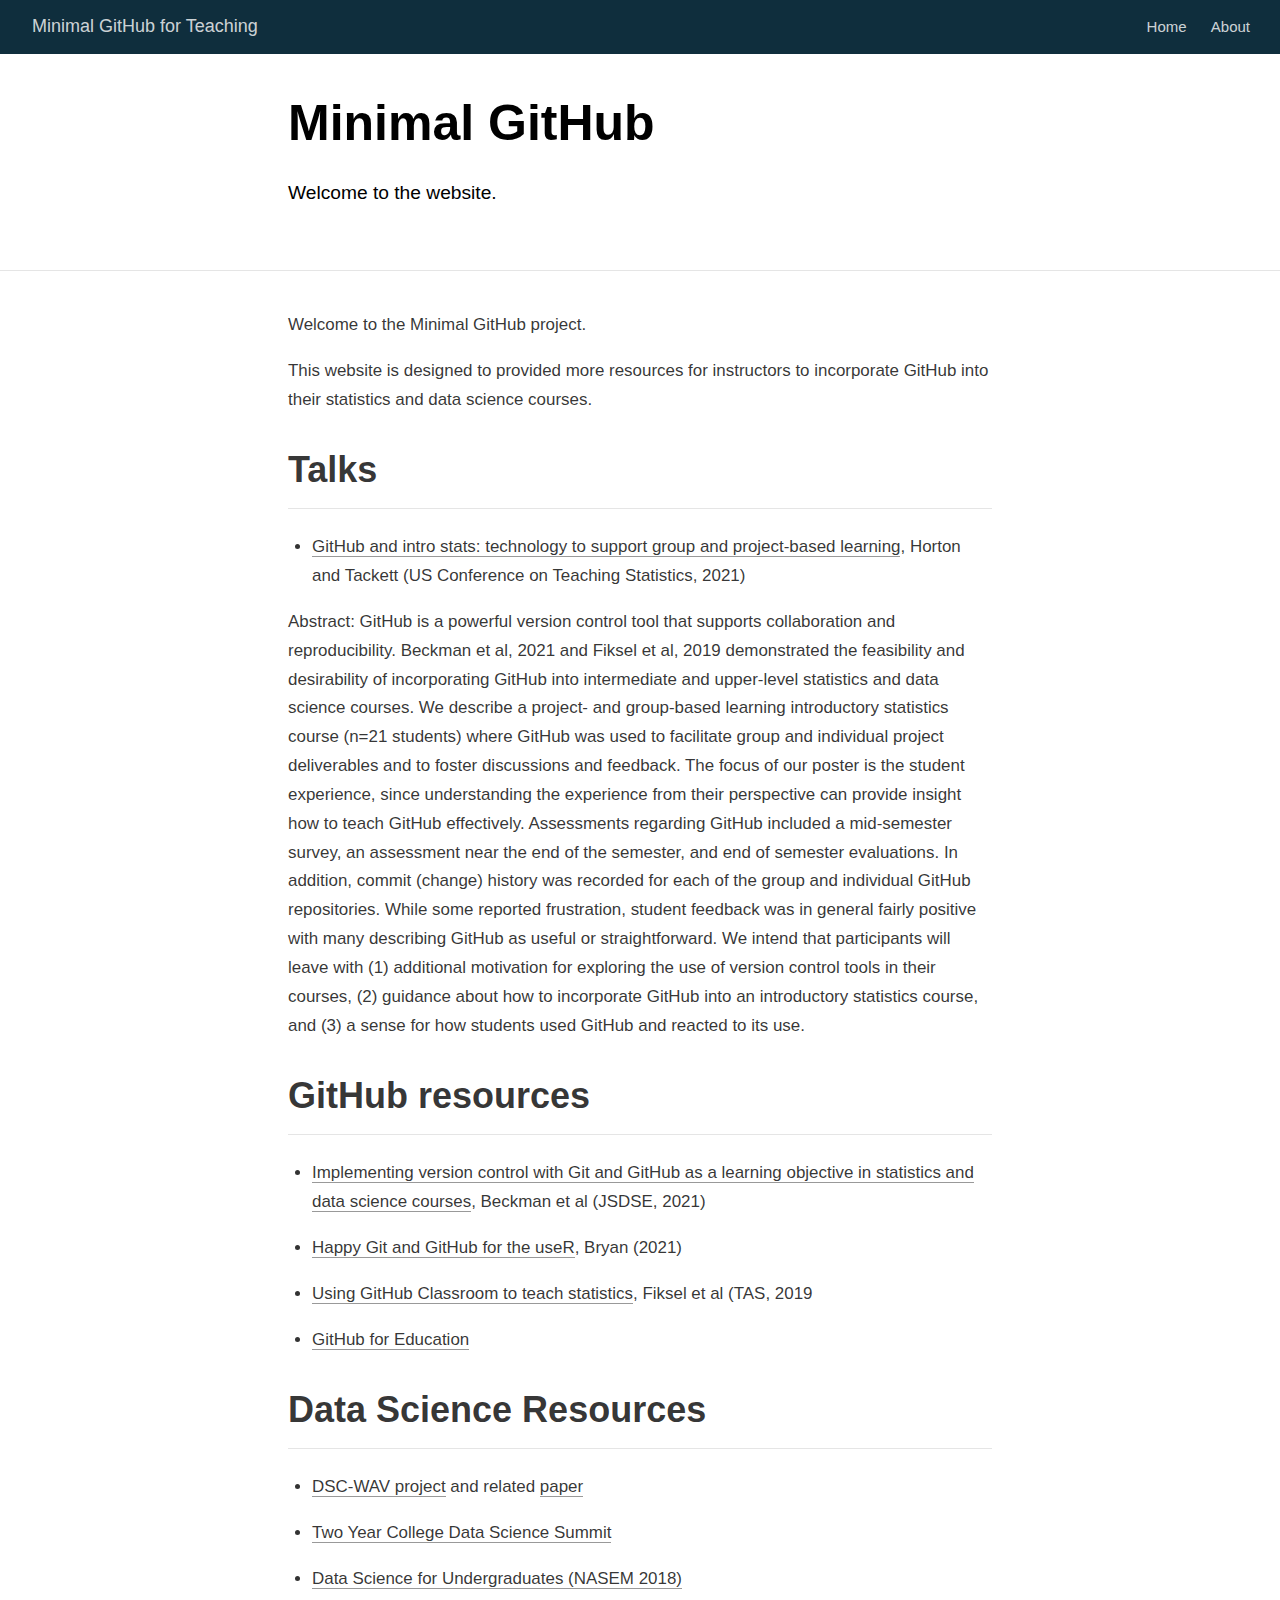
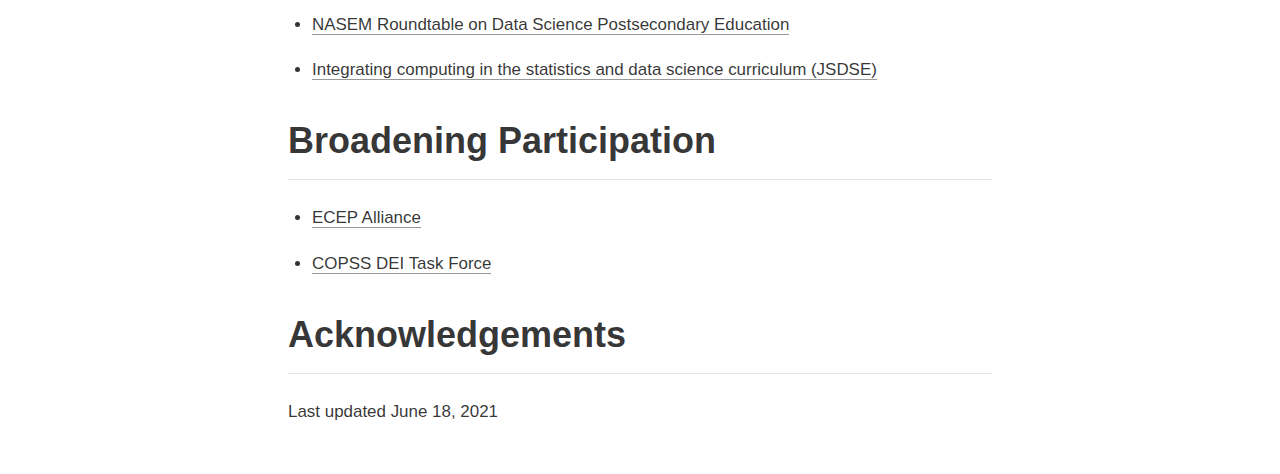
==== commit 7ef4f4f7: "Pushing changes to the website." ====
--- a/docs/index.html
+++ b/docs/index.html
@@ -85,22 +85,22 @@
 </style>
 
   <!--radix_placeholder_meta_tags-->
-  <title>Nicholas Horton and Maria Tackett: Minimal GitHub</title>
+  <title>Minimal GitHub for Teaching: Minimal GitHub</title>
 
   <meta property="description" itemprop="description" content="Welcome to the website."/>
 
 
 
   <!--  https://developers.facebook.com/docs/sharing/webmasters#markup -->
-  <meta property="og:title" content="Nicholas Horton and Maria Tackett: Minimal GitHub"/>
+  <meta property="og:title" content="Minimal GitHub for Teaching: Minimal GitHub"/>
   <meta property="og:type" content="article"/>
   <meta property="og:description" content="Welcome to the website."/>
   <meta property="og:locale" content="en_US"/>
-  <meta property="og:site_name" content="Nicholas Horton and Maria Tackett"/>
+  <meta property="og:site_name" content="Minimal GitHub for Teaching"/>
 
   <!--  https://dev.twitter.com/cards/types/summary -->
   <meta property="twitter:card" content="summary"/>
-  <meta property="twitter:title" content="Nicholas Horton and Maria Tackett: Minimal GitHub"/>
+  <meta property="twitter:title" content="Minimal GitHub for Teaching: Minimal GitHub"/>
   <meta property="twitter:description" content="Welcome to the website."/>
 
   <!--/radix_placeholder_meta_tags-->
@@ -2032,7 +2032,7 @@
   </script>
 
   <!--/radix_placeholder_distill-->
-  <script src="site_libs/header-attrs-2.8/header-attrs.js"></script>
+  <script src="site_libs/header-attrs-2.9/header-attrs.js"></script>
   <script src="site_libs/popper-2.6.0/popper.min.js"></script>
   <link href="site_libs/tippy-6.2.7/tippy.css" rel="stylesheet" />
   <link href="site_libs/tippy-6.2.7/tippy-light-border.css" rel="stylesheet" />
@@ -2060,7 +2060,7 @@
 <header class="header header--fixed" role="banner">
 <nav class="distill-site-nav distill-site-header">
 <div class="nav-left">
-<a href="index.html" class="title">Nicholas Horton and Maria Tackett</a>
+<a href="index.html" class="title">Minimal GitHub for Teaching</a>
 </div>
 <div class="nav-right">
 <a href="index.html">Home</a>
@@ -2094,6 +2094,7 @@
 <li><a href="https://www.tandfonline.com/doi/full/10.1080/10691898.2020.1848485">Implementing version control with Git and GitHub as a learning objective in statistics and data science courses</a>, Beckman et al (JSDSE, 2021)</li>
 <li><a href="https://happygitwithr.com">Happy Git and GitHub for the useR</a>, Bryan (2021)</li>
 <li><a href="https://arxiv.org/abs/1811.02021">Using GitHub Classroom to teach statistics</a>, Fiksel et al (TAS, 2019</li>
+<li><a href="https://education.github.com">GitHub for Education</a></li>
 </ul>
 <h2 id="data-science-resources">Data Science Resources</h2>
 <ul>
